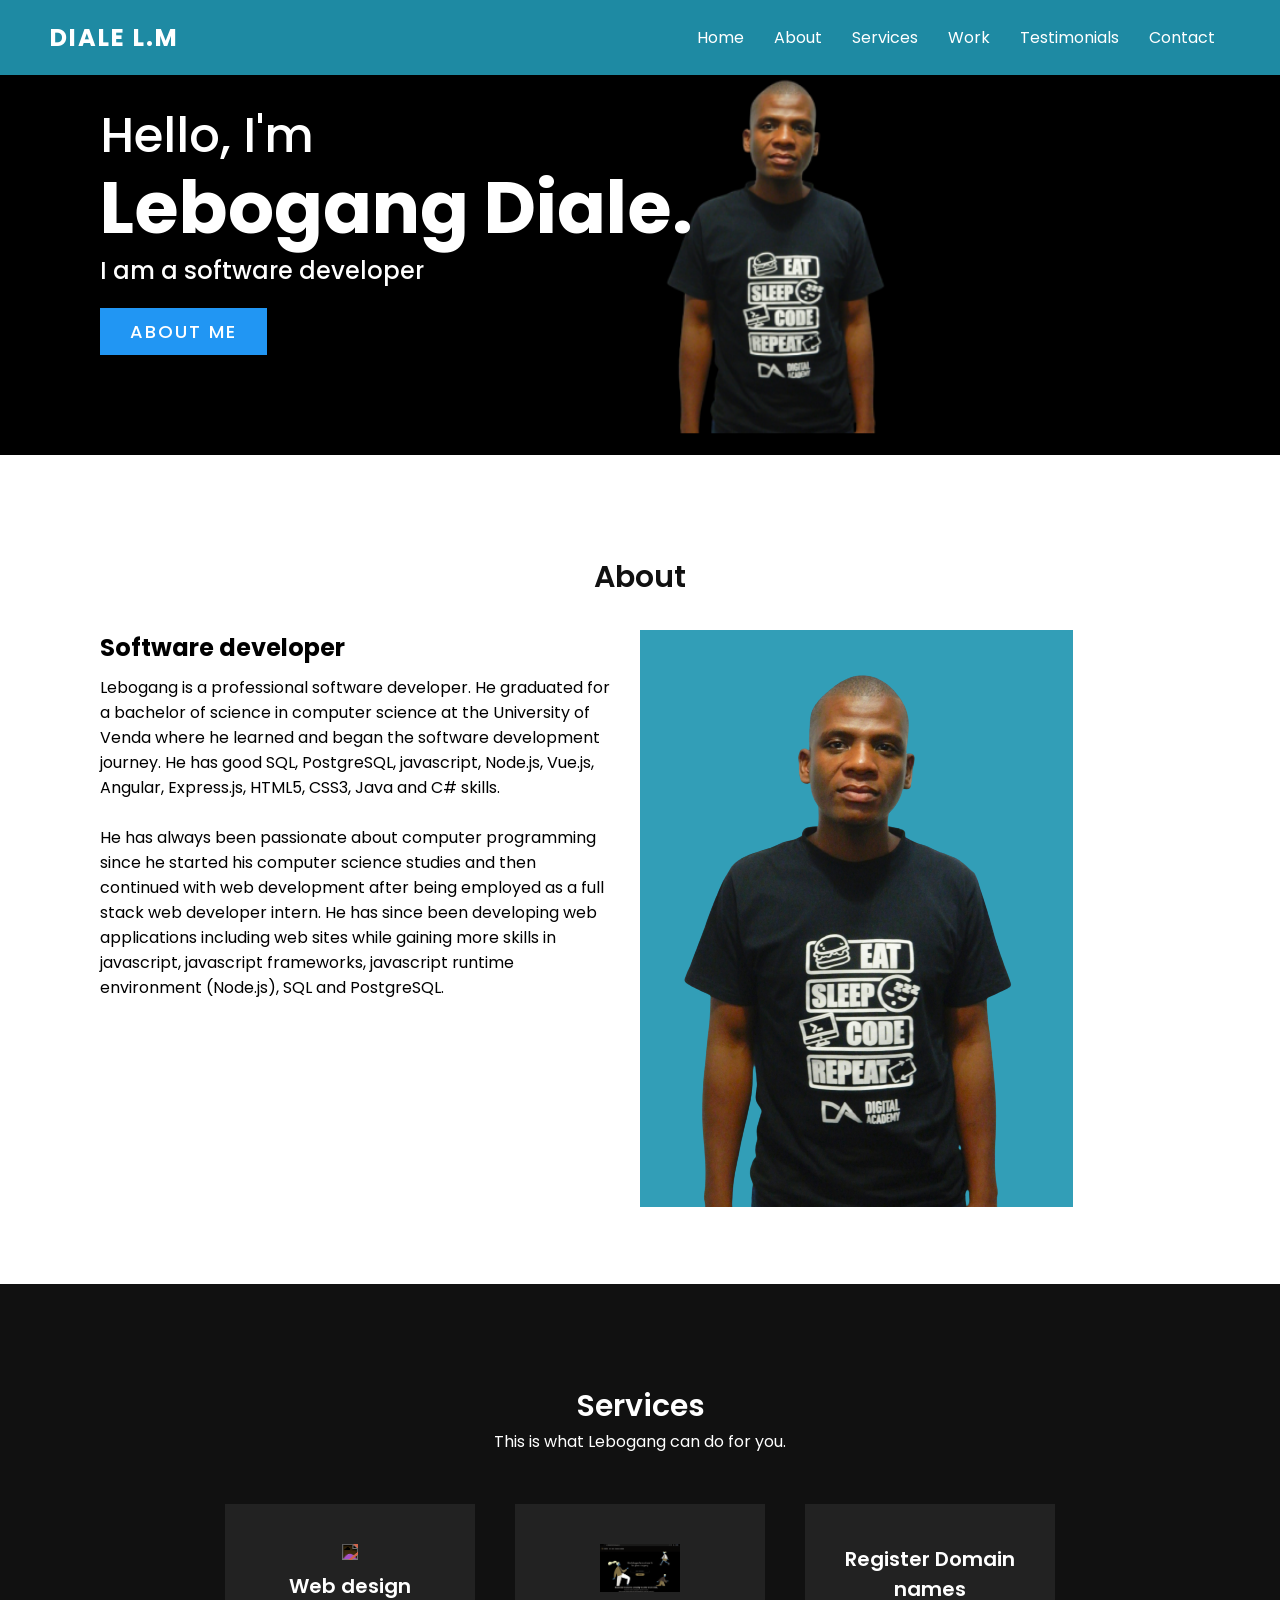
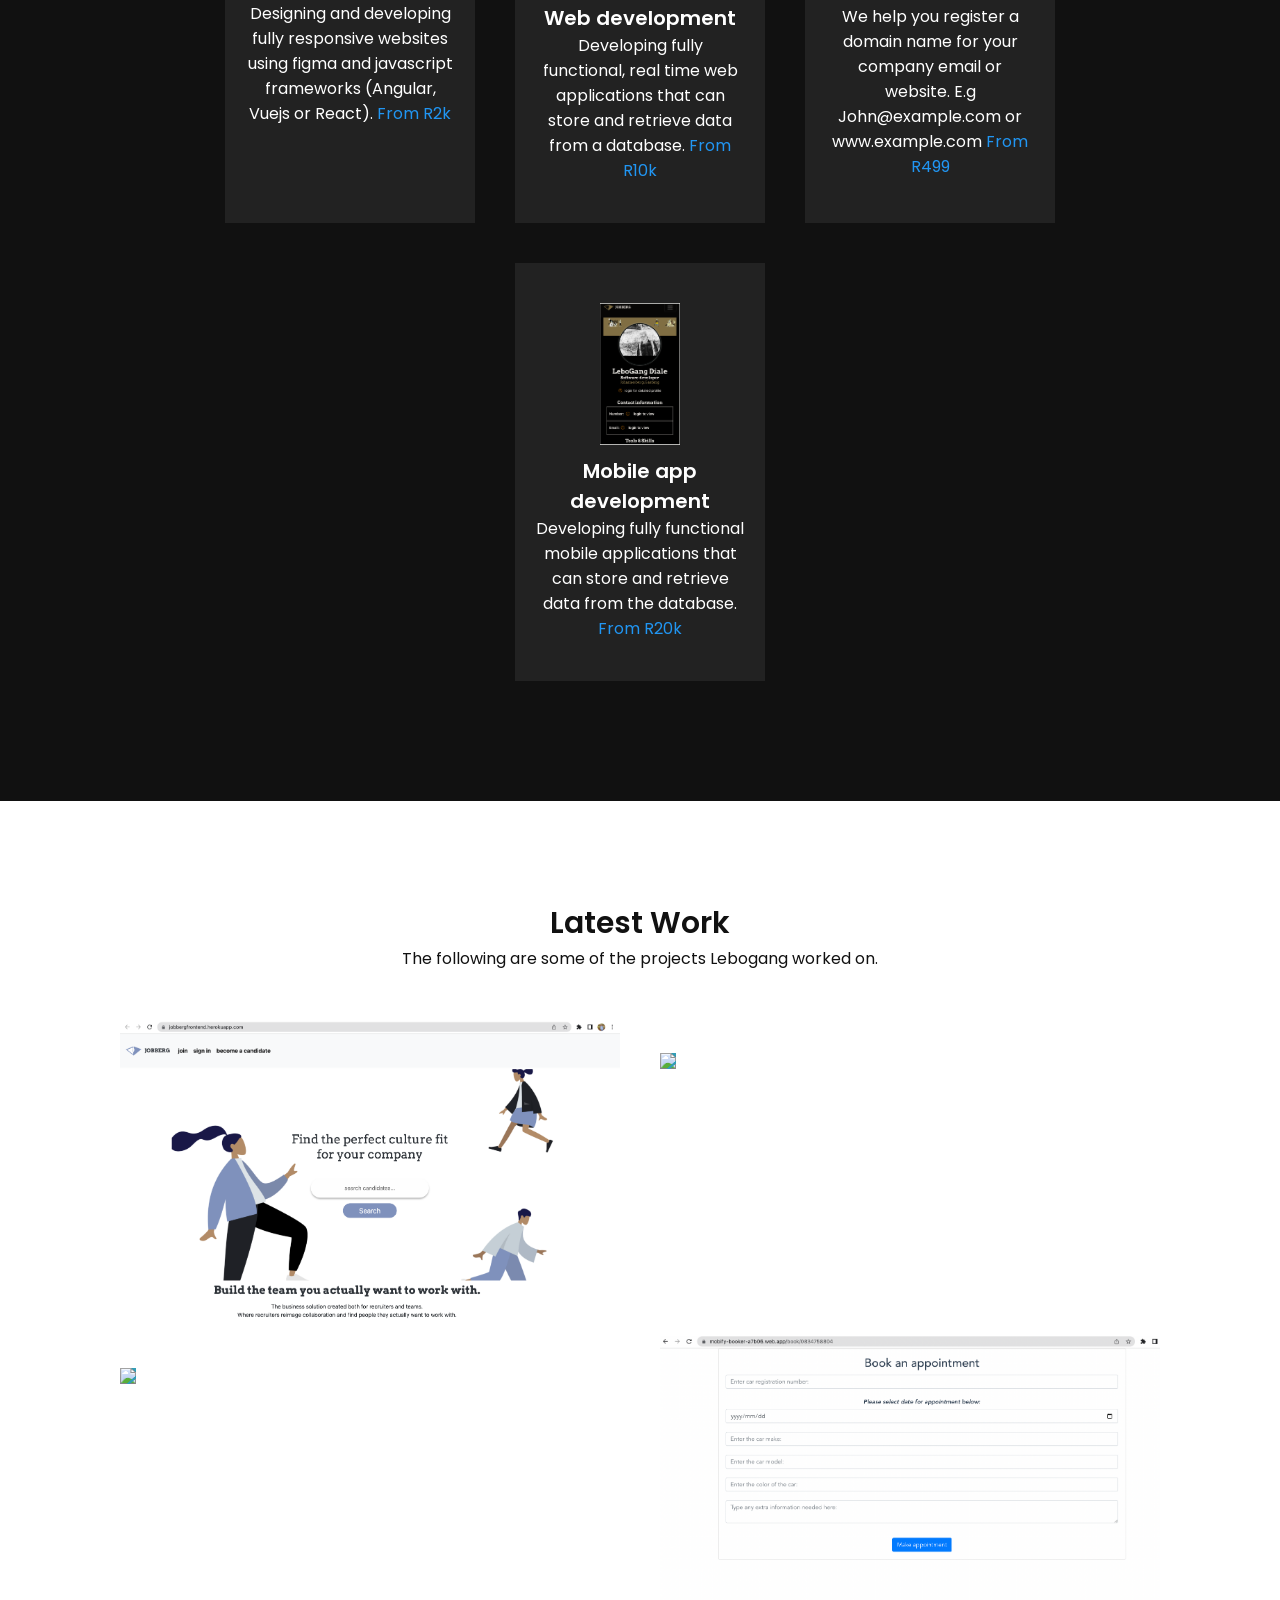
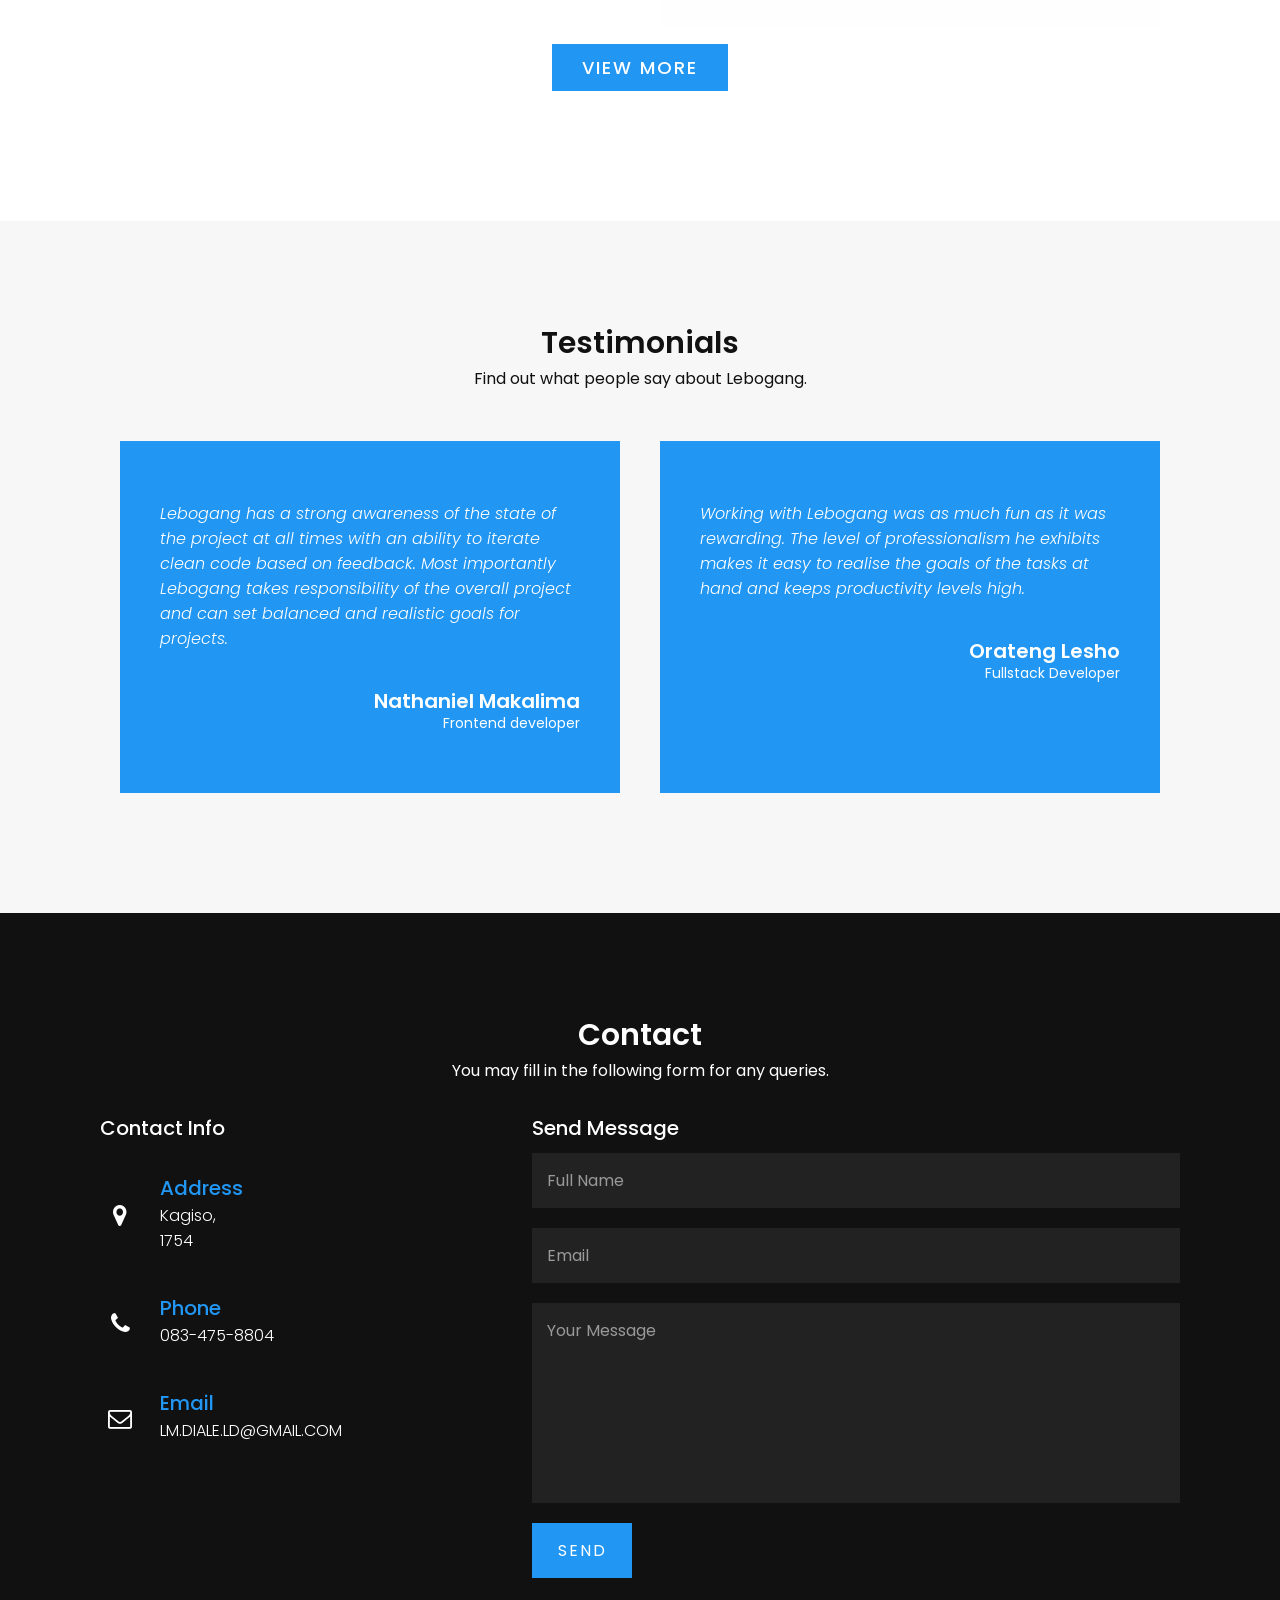
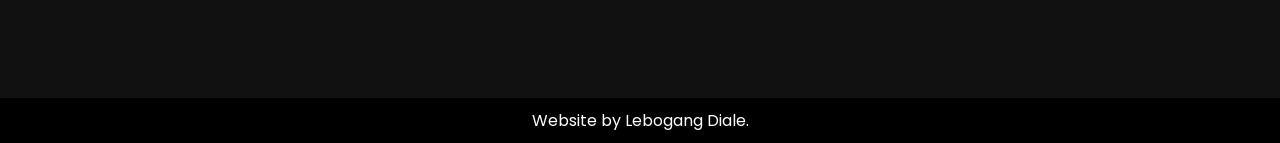
==== index.html @ 9a70f03f "Added services" ====
<!DOCTYPE html>
<html lang="en">

<head>
  <meta name="viewport" content="width=device-width, initial-scale=1.0">
  <meta charset="UTF-8">
  <title>LM Diale</title>
  <link rel = "icon" href = 
        "icon.jpeg" 
        type = "image/x-icon">
  <!--<link rel="stylesheet" href="https://cdn.jsdelivr.net/npm/@fortawesome/fontawesome-free@5.15.3/css/fontawesome.min.css" integrity="sha384-wESLQ85D6gbsF459vf1CiZ2+rr+CsxRY0RpiF1tLlQpDnAgg6rwdsUF1+Ics2bni" crossorigin="anonymous">-->
  <link href="https://maxcdn.bootstrapcdn.com/font-awesome/4.2.0/css/font-awesome.min.css" rel="stylesheet">
  <link rel="stylesheet" href="style.css">
</head>

<body>

  <header>
    <a href="#" class="logo">Diale L.M</a>
	<div class="toggle" onclick="toggleMenu();"></div>
	<ul class="menu">
	  <li><a href="#home"  onclick="toggleMenu();">Home</a></li>
	  <li><a href="#about"  onclick="toggleMenu();">About</a></li>
	  <li><a href="#services"  onclick="toggleMenu();">Services</a></li>
	  <li><a href="#work"  onclick="toggleMenu();">Work</a></li>
	  <li><a href="#testimonial"  onclick="toggleMenu();">Testimonials</a></li>
	  <li><a href="#contact"  onclick="toggleMenu();">Contact</a></li>
	</ul>
  </header> 
  
  <section class="banner" id="home">
    <div class="textBx">
	  <h2>Hello, I'm<br><span>Lebogang Diale.</span></h2>
	  <h3>I am a software developer</h3>
	  <a href="#about" class="btn">About Me</a>
	</div>
  </section>
  
  <section class="about" id="about">
    <div class="heading">
	  <h2>About</h2>
	</div>
	<div class="content">
	  <div class="contentBx w50">
	    <h3>Software developer</h3>
		<p>Lebogang is a professional software developer. He graduated for a bachelor of science in computer science at the University of Venda where he learned and began the software development journey.
    	           He has good SQL, PostgreSQL, javascript, Node.js, Vue.js, Angular, Express.js, HTML5, CSS3, Java and C# skills.<br><br>
		   He has always been passionate about computer programming since he started his computer science studies and then continued with web development
		   after being employed as a full stack web developer intern.
		   He has since been developing web applications including web sites while gaining more skills in javascript, javascript frameworks, javascript runtime environment (Node.js), SQL and PostgreSQL.
           </p>
	  </div>
	  <div class="w50">
	    <img src="Lebogang.png" class="img">
	  </div>
	</div>
  </section>
  
  <section class="services" id="services">
    <div class="heading white">
	  <h2>Services</h2>
	  <p>This is what Lebogang can do for you.</p>
	</div>
    <div class="content">
	  <div class="servicesBx">
	    <img src="movie.png" style="margin-bottom: 4px">
		<h2>Web design</h2>
		<p>Designing and developing fully responsive websites using figma and javascript frameworks (Angular, Vuejs or React).<span class="price"> From R2k</span></p>
	  </div>
	  <div class="servicesBx">
	    <img src="jobberg.png" style="margin-bottom: 4px">
		<h2>Web development</h2>
		<p>Developing fully functional, real time web applications that can store and retrieve data from a database.<span class="price"> From R10k</span></p>
	  </div>
	  <div class="servicesBx">
		<h2>Register Domain names</h2>
		<p>We help you register a domain name for your company email or website. E.g John@example.com or www.example.com<span class="price"> From R499</span></p>
	  </div>
	  <div class="servicesBx">
	    <img src="project.png" style="margin-bottom: 4px">
		<h2>Mobile app development</h2>
		<p>Developing fully functional mobile applications that can store and retrieve data from the database.<span class="price"> From R20k</span></p>
	  </div>
	</div>
  </section>
  
  <section class="work" id="work">
    <div class="heading">
	  <h2>Latest Work</h2>
	  <p>The following are some of the projects Lebogang worked on.</p>
	</div>
	<div class="content">
	  <div class="workBx">
	    <a href="https://jobbergfrontend.herokuapp.com/"><img src="jobberg.png"></a>
	  </div>
	  <div class="workBx">
	    <a href="https://movie-spot-8dd67.web.app/"><img src="movie.png"></a>
	  </div>
	  <div class="workBx">
	    <a href="http://simple-store-back-end.herokuapp.com/home"><img src="ecommerce.png"></a>
	  </div>
	  <div class="workBx">
	    <a href="https://movie-spot-8dd67.web.app/"><img src="mobify.png"></a>
	  </div>
	</div>
	<div class="heading">
	 <a href="#" class="btn">View More</a>
	</div>
  </section>
  
  <section class="testimonial" id="testimonial">
    <div class="heading">
	  <h2>Testimonials</h2>
	  <p>Find out what people say about Lebogang.</p>
	</div>
	<div class="content">
	  <div class="testimonialBx">
	    <p>Lebogang has a strong awareness of the state of the project at all times with an ability to iterate clean code based on feedback. Most importantly Lebogang takes responsibility of the overall project and can set balanced and realistic goals for projects.</p>
		<h3>Nathaniel Makalima<br><span>Frontend developer</span></h3>
	  </div>
	  <div class="testimonialBx">
	    <p>Working with Lebogang was as much fun as it was rewarding. The level of professionalism he exhibits makes it easy to realise the goals of the tasks at hand and keeps productivity levels high.</p>
		<h3>Orateng Lesho<br><span>Fullstack Developer</span></h3>
	  </div>
	</div>
  </section>
  
  <section class="contact" id="contact">
    <div class="heading white">
	  <h2>Contact</h2>
	  <p>You may fill in the following form for any queries.</p>
	</div>
	<div class="content">
	  <div class="contactInfo">
	    <h3>Contact Info</h3>
		<div class="contactInfoBx">
		
		  <div class="box">
		    <div class="icon">
			  <i class="fa fa-map-marker"></i>
			</div>
		    <div class="text">
		      <h3>Address</h3>
			  <p>Kagiso,<br>1754</p>
		    </div>
		  </div>
		  
		  <div class="box">
		    <div class="icon">
			  <i class="fa fa-phone"></i>
			</div>
		    <div class="text">
		      <h3>Phone</h3>
			  <p>083-475-8804</p>
		    </div>
		  </div>
		  
		  <div class="box">
		    <div class="icon">
			  <i class="fa fa-envelope-o"></i>
			</div>
		    <div class="text">
		      <h3>Email</h3>
			  <p>LM.DIALE.LD@GMAIL.COM</p>
		    </div>
		  </div>
		  
		</div>
	  </div>
	  <div class="formBx">
	    <form action="https://formsubmit.co/lm.diale.ld@gmail.com" method="POST">
		  <h3>Send Message</h3>
		  <input type="text" name="name" placeholder="Full Name" required>
		  <input type="email" name="email" placeholder="Email" required>
		  <textarea placeholder="Your Message" name="message" required></textarea>
		  <button type="submit">Send</button>
		</form>
	  </div>
	</div>
  </section>
  
  <div class="copyright">
    <p>Website by Lebogang Diale.</p>
  </div>
  
  <script type="text/javascript">
    window.addEventListener('scroll', function(){
	  var header = document.querySelector('header');
	  header.classList.toggle('sticky', window.scrollY > 0);
	  });
	  
	function toggleMenu(){
	  var menuToggle = document.querySelector('.toggle');
	  var menu = document.querySelector('.menu');
	  menuToggle.classList.toggle('active');
	  menu.classList.toggle('active');
	}
  </script>
</body>
</html>
---- style.css ----
@import url('https://fonts.googleapis.com/css?family=Poppins:200,300,400,500,600,700,800,900&display=swap');
*
{
  margin: 0;
  padding: 0;
  box-sizing: border-box;
  font-family: 'Poppins', sans-serif;
  scroll-behavior: smooth;
}

section
{
  padding:100px;
}
.price
{
  color: #2196f3;
}
.banner
{
  background: url(Lebza.png);
  background-color: black;
  background-repeat: no-repeat;
  background-size: cover;  
}
.banner h2
{
  font-size: 3em;
  color: #fff; 
  font-weight: 500;
  line-height: 1.5em;
}
.banner h2 span
{
  font-size: 1.5em;
  font-weight:700;
}
.banner h3
{
  font-size:1.5em;
  color: #fff;
  font-weight: 500;
}
.btn
{
  position: relative;
  background: #2196f3;
  display: inline-block;
  color: #fff;
  margin-top: 20px;
  padding: 10px 30px;
  font-size: 18px;
  text-transform: uppercase;
  text-decoration: none;
  letter-spacing: 2px;
  font-weight: 500;
}
header
{
  position: fixed;
  top: 0;
  left: 0;
  width: 100%;
  padding: 20px 50px;
  z-index: 1000;
  display: flex;
  justify-content: space-between;
  align-items: center;
  transition: 1.5s;
  background: #2196b1eb;
}
header.sticky
{
  background: #fff;
  padding: 20px 100px;
  box-shadow: 0 5px 20px rgba(0,0,0,0.1);
}
header .logo
{
  color: #fff;
  font-size: 24px;
  text-transform: uppercase;
  text-decoration: none;
  font-weight: 700;
  letter-spacing: 2px;
}
header.sticky .logo
{
  color: #111;
}
header ul
{
  position: relative;
  display: flex;
}
header ul li
{
  position: relative;
  list-style: none;
}
header ul li a
{
  position: relative; 
  display: inline-block;
  margin: 0 15px;
  color: #fff;
  text-decoration: none;
}
header.sticky ul li a
{
  color: #111;
}
.heading
{
  width: 100%;
  text-align: center;
  margin-bottom: 30px;
  color: #111;
}
.heading h2
{
  font-weight: 600;
  font-size: 30px;
}
.content
{
  display: flex;
  justify-content: space-between;
}
.contentBx
{
  padding-right: 30px;
}
.contentBx h3
{
  font-size: 24px;
  margin-bottom: 10px;
}
.w50
{
  min-width: 50%;
}
img
{
  background: #2196b1eb;
  max-width: 100%;
  margin-bottom: -30px;
}
.services
{
  background: #111;
}
.heading.white
{
  color: #fff;
}
.services .content
{
  display: flex;
  justify-content: center;
  flex-wrap: wrap;
  flex-direction: row;
}
.services .content .servicesBx
{
  padding: 40px 20px;
  background: #222;
  color: #fff;
  max-width: 250px;
  margin: 20px;
  text-align: center;
  transition: 0.5s;
}
.services .content .servicesBx:hover
{
  background: #2196f3;
}
.services .content .servicesBx:hover span
{
  color: black;
}
.services .content .servicesBx img
{
  max-width: 80px;
  filter: invert(1);
}
.services .content .servicesBx h2
{
  font-size: 20px;
  font-weight: 600;
}
.work .content
{
  display: flex;
  justify-content: space-between;
  flex-wrap: wrap;
}
.work .content .workBx
{
  width: 50%;
  padding: 20px;
}
.work .content .workBx img
{
  max-width: 100%;
}
.testimonial
{
  background: #f7f7f7;
}
.testimonial .content
{
  display: flex;
  justify-content: space-between;
  flex-wrap: wrap; 
}
.testimonial .content .testimonialBx
{
  max-width: calc(50% - 40px);
  padding: 60px 40px;
  margin: 20px;
  background: #2196f3;
}
.testimonial .content .testimonialBx p
{
  color: #fff;
  font-style: italic;
  font-size: 16px;
  font-weight: 300;
}
.testimonial .content .testimonialBx h3
{
  margin-top: 40px;
  text-align: end;
  color: #fff;
  font-weight: 600;
  font-size: 20px;
  line-height: 1em;
}
.testimonial .content .testimonialBx h3 span
{
  font-size: 14px;
  font-weight: 400;
}
.contact
{
  background: #111;
}
.formBx
{
  min-width: 60%;
}
.formBx form
{
  display: flex;
  flex-direction: column;
}
.formBx form h3,
.contactInfo h3
{
  color: #fff;
  font-size: 20px;
  font-weight: 500;
  margin-bottom: 10px;
}
.formBx form input,
.formBx form textarea,
.formBx form button
{
  margin-bottom: 20px;
  padding: 15px;
  font-size: 16px;
  border: none;
  outline: none;
  background: #222;
  color: #fff;
  resize: none;
}
.formBx form textarea
{
  min-height: 200px;
}
.formBx form input::placeholder,
.formBx form textarea::placeholder
{
  color: #999;
}
.formBx form button
{
  max-width: 100px;
  background: #2196f3;
  cursor: pointer;
  text-transform: uppercase;
  letter-spacing: 2px;
}
.contactInfo
{
  min-width: 40%;
}
.contactInfoBx
{
  position: relative;
}
.contactInfoBx .box
{
  position: relative;
  padding: 20px 0;
  display: flex;
}
.contactInfoBx .box .icon
{
  min-width: 40px;
  padding-top: 4px;
  color: #fff;
  display: flex;
  justify-content: center;
  align-items: center;
  font-size: 24px;
}
.contactInfoBx .box .text
{
  display: flex;
  margin-left: 20px;
  font-size: 16px;
  color: #fff;
  flex-direction: column;
  font-weight: 300; 
}
.contactInfoBx .box .text h3
{
  font-weight: 500;
  color: #2196f3;
  margin-bottom: 0;
}
.copyright
{
  background: #000;
  color: #fff;
  text-align: center;
  padding: 10px;
}

/*Responsive*/
@media (max-width: 991px)
{
  header,
  header.sticky
  {
    padding: 20px 50px;
	z-index: 1000;
  }
  .menu
  {
	position: fixed;
	top: 75px;
	left: -100%;
	display: block;
	padding: 100px 50px;
	text-align: center;
	width: 100%;
	height: 100vh;
	background: #fff;
	transition: 0.5s;
	z-index: 999;
	border-top: 1px solid rgba(0,0,0,0.2);
  }
  .menu.active
  {
	left: 0; 
  }
  header ul li a 
  {
	color: #111;
	font-size: 24px;
	margin: 10px;
  }
  .toggle
  {
	width: 30px;
	height: 25px;
	background: url(menu.jpg);
	background-position: center;
	background-repeat: no-repeat;
	background-size: 30px;
	cursor: pointer;
  }
  .toggle.active
  {
	width: 30px;
	height: 20px;
	background: url(close.png);
	background-position: center;
	background-repeat: no-repeat;
	background-size: 25px;
	cursor: pointer;
  }
  header.sticky .toggle
  {
	filter: invert(1);
  }
  section
  {
	padding: 100px 50px;
  }
  .banner
  {
	padding: 150px 50px 100px;
  }
  .banner h2
  {
	font-size: 1.5em;
  }
  .banner h3
  {
	font-size: 1em;
  }
  .btn
  {
	margin-top: 10px;
	padding: 10px 20px;
	font-size: 16px; 
  }
  .heading h2
  {
	font-size: 24px;
  }
  .contentBx h3
  {
	font-size: 20px;
  }
  .content
  {
	flex-direction: column;
  }
  .w50
  {
	margin-bottom: 20px;
  }
  .services .content .servicesBx
  {
	margin: 10px;
  }
  .work .content .workBx
  {
	width: 100%;
	padding: 10px;
  }
  .testimonial .content .testimonialBx
  {
	max-width: calc(100% - 20px);
	padding: 40px 20px;
	margin: 10px;
	background: #2196f3;
  }
  .testimonial .content .testimonialBx h3
  {
	margin-top: 20px;
  }
  .contactInfo
  {
	margin: 20px 0;
  }
}

@media (max-width: 600px)
{
  header,
  header.sticky
  {
	padding: 20px 20px;
  }
  .banner
  {
	padding: 150px 20px 100px;
  }
  section
  {
	padding: 100px 20px;
  }
}
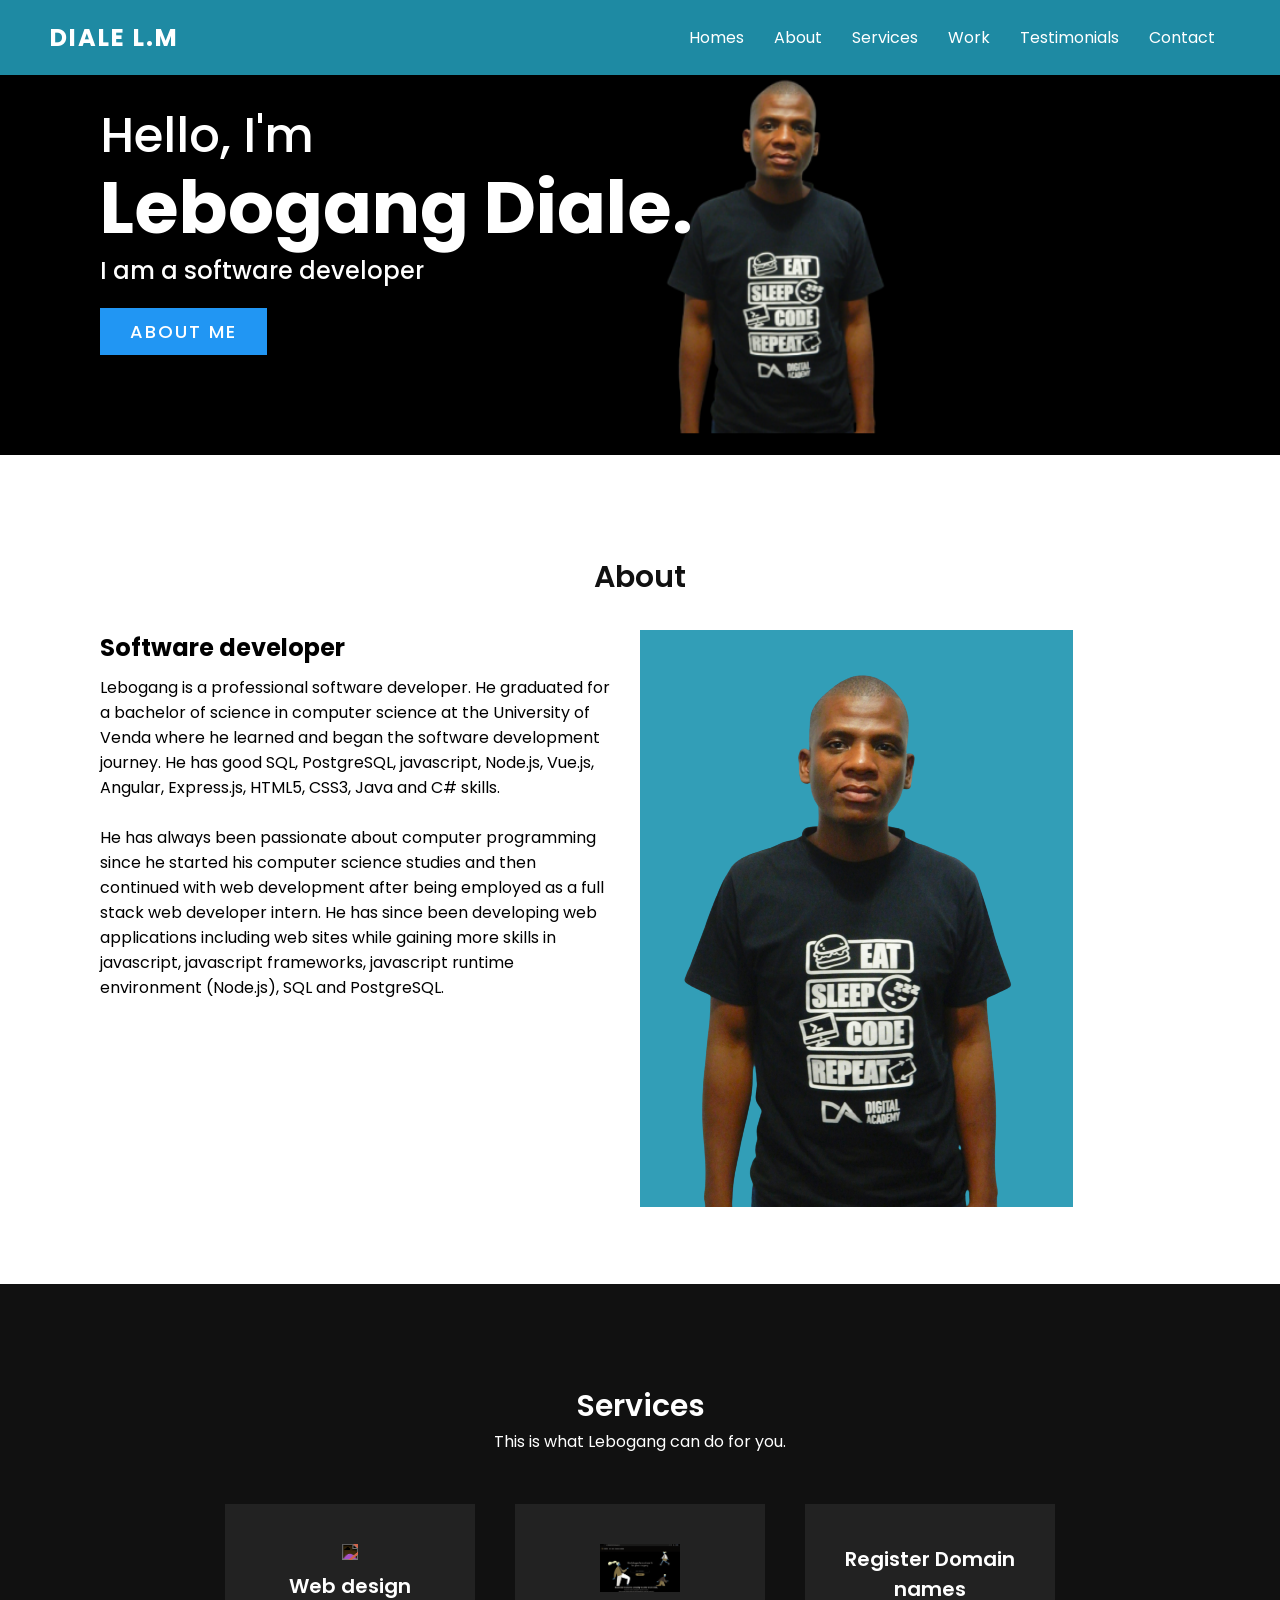
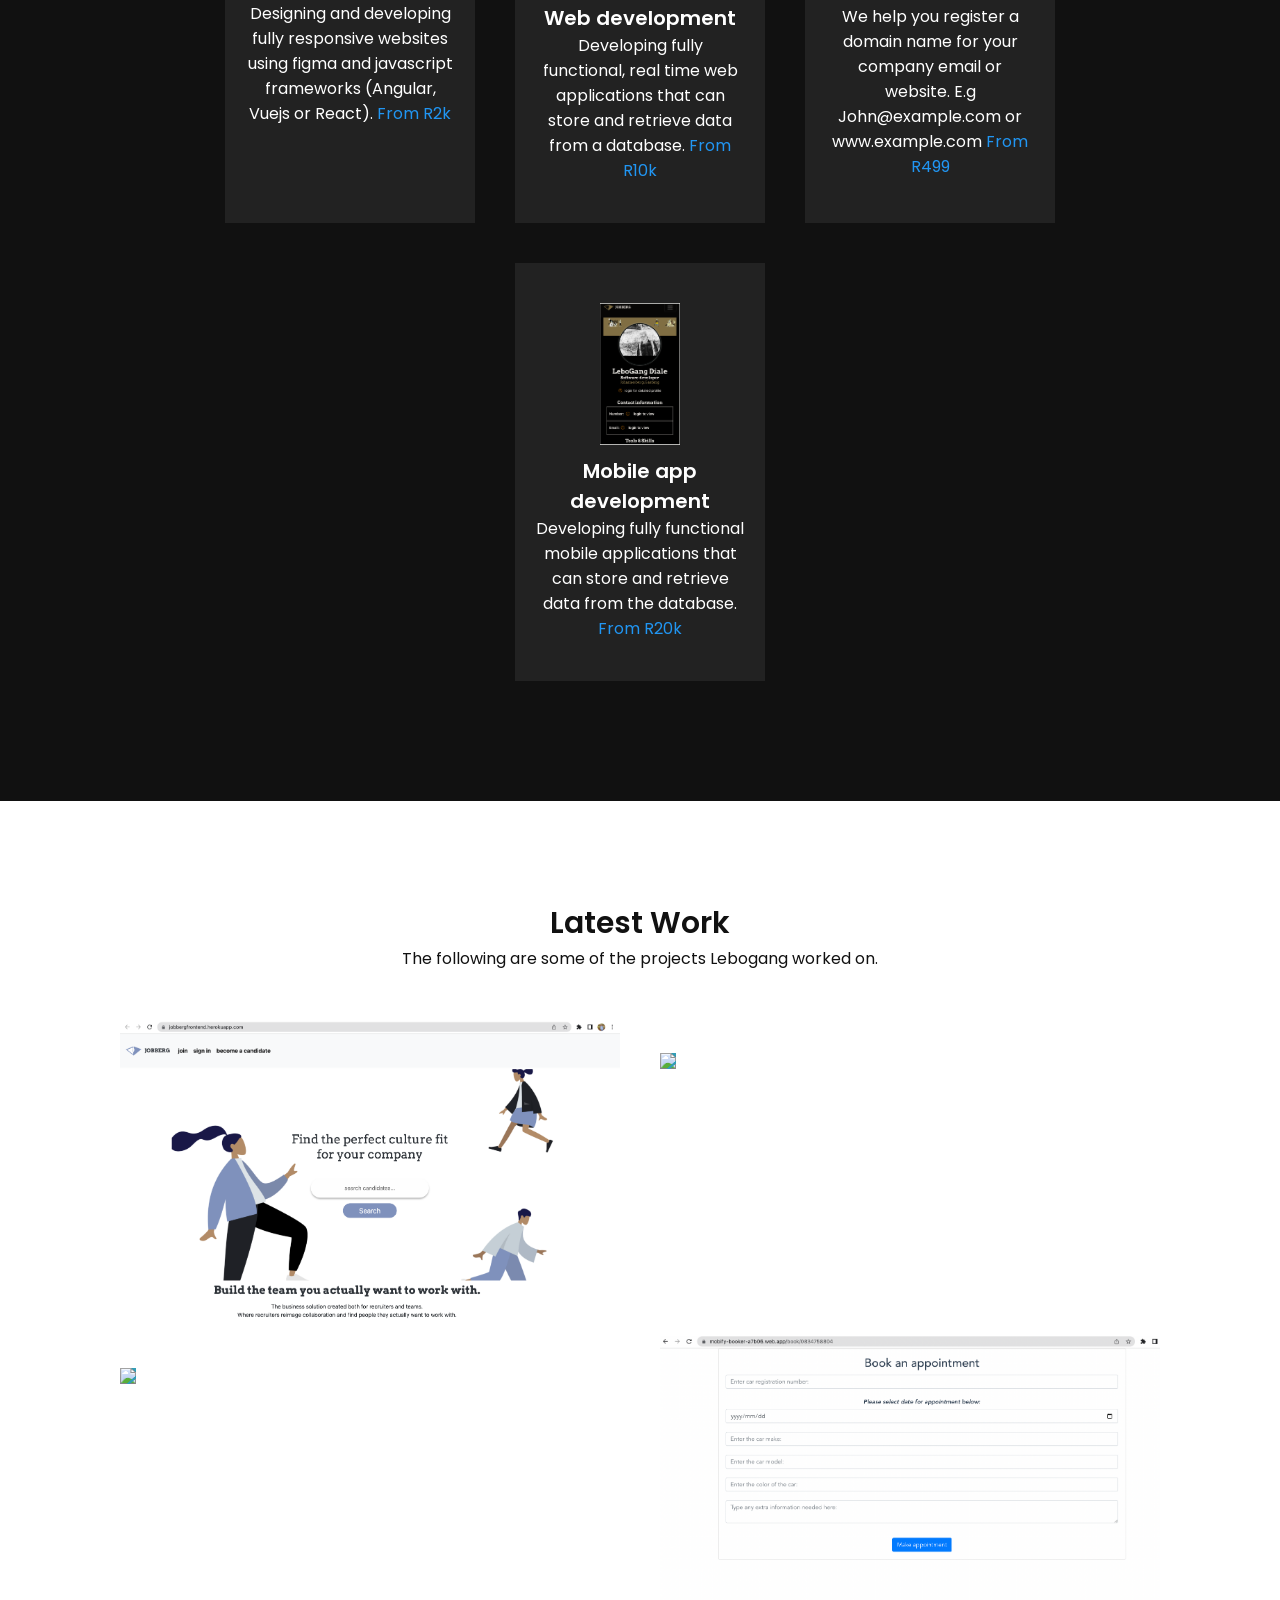
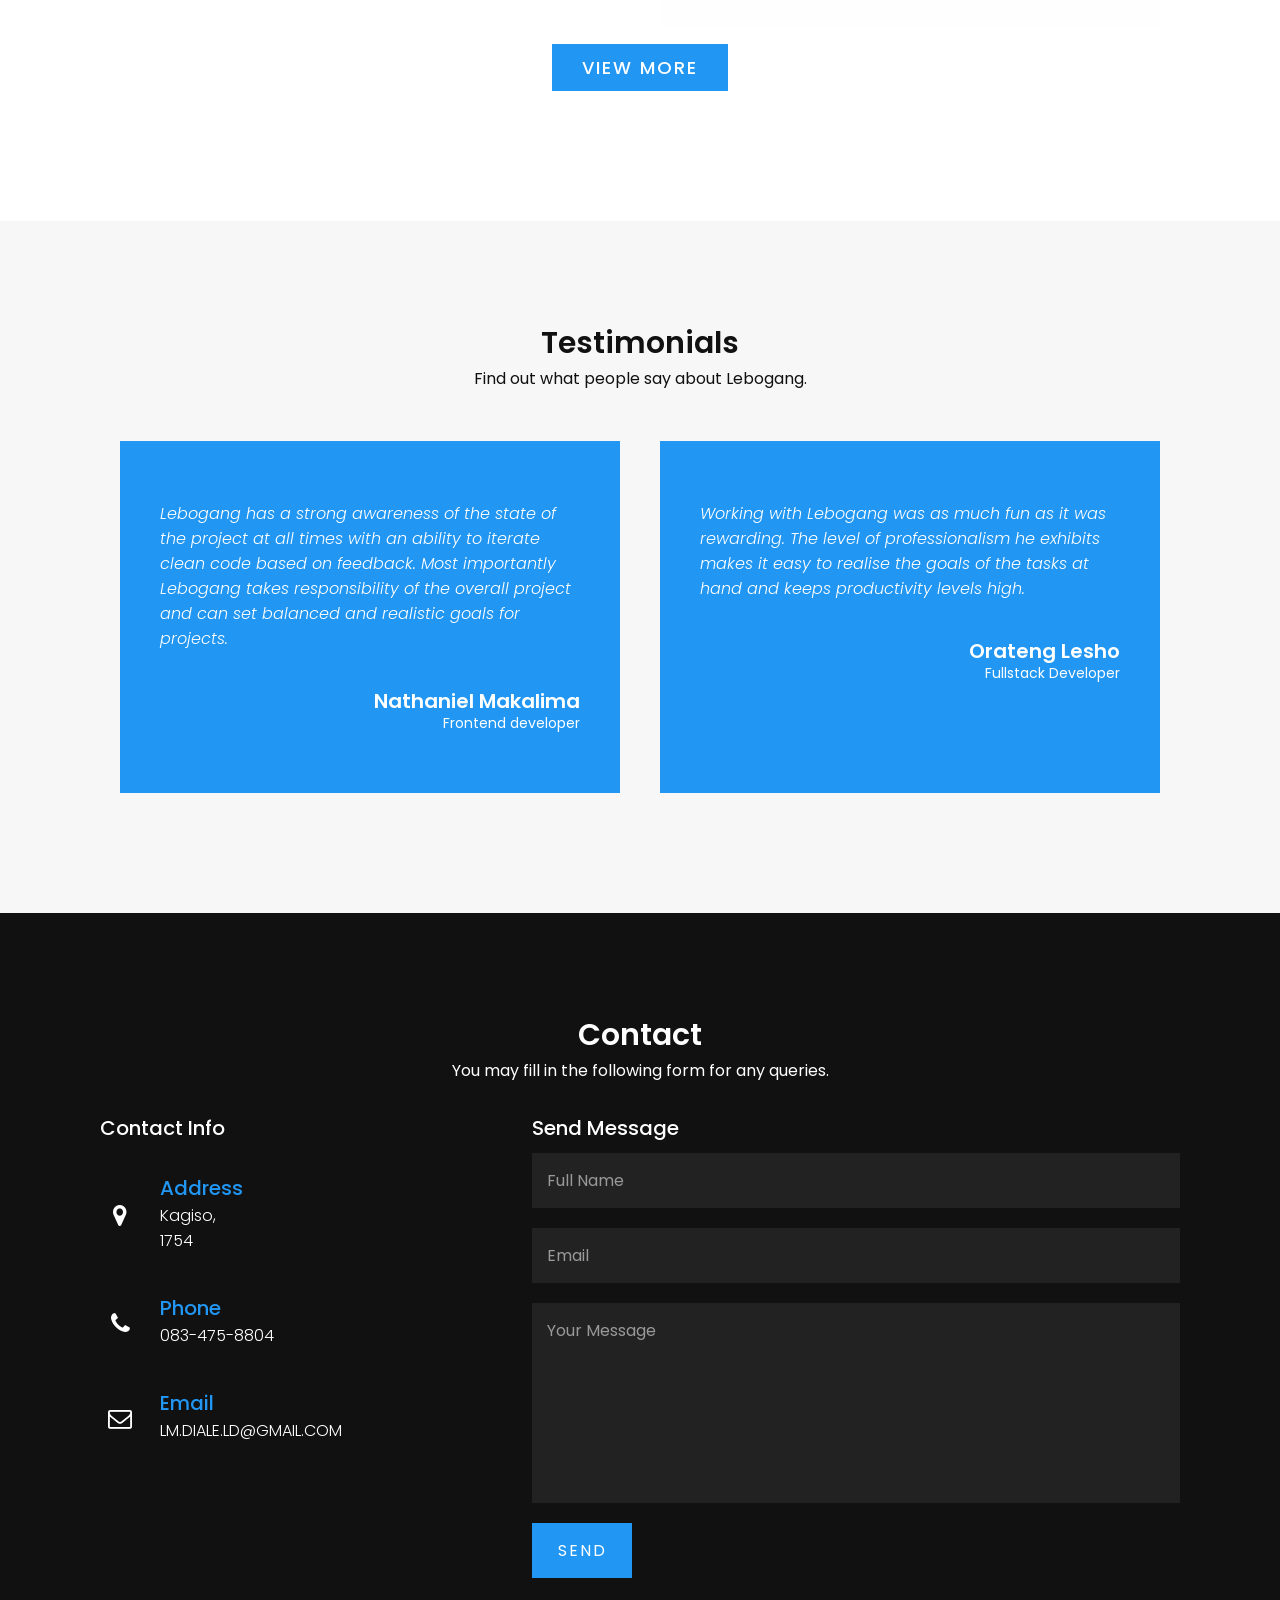
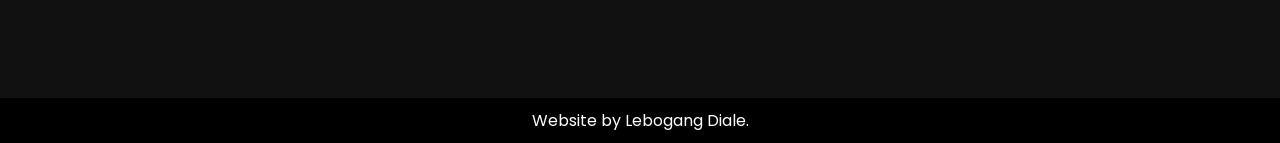
==== commit 6aaf9e5d: "added" ====
--- a/index.html
+++ b/index.html
@@ -19,7 +19,7 @@
     <a href="#" class="logo">Diale L.M</a>
 	<div class="toggle" onclick="toggleMenu();"></div>
 	<ul class="menu">
-	  <li><a href="#home"  onclick="toggleMenu();">Home</a></li>
+	  <li><a href="#home"  onclick="toggleMenu();">Homes</a></li>
 	  <li><a href="#about"  onclick="toggleMenu();">About</a></li>
 	  <li><a href="#services"  onclick="toggleMenu();">Services</a></li>
 	  <li><a href="#work"  onclick="toggleMenu();">Work</a></li>
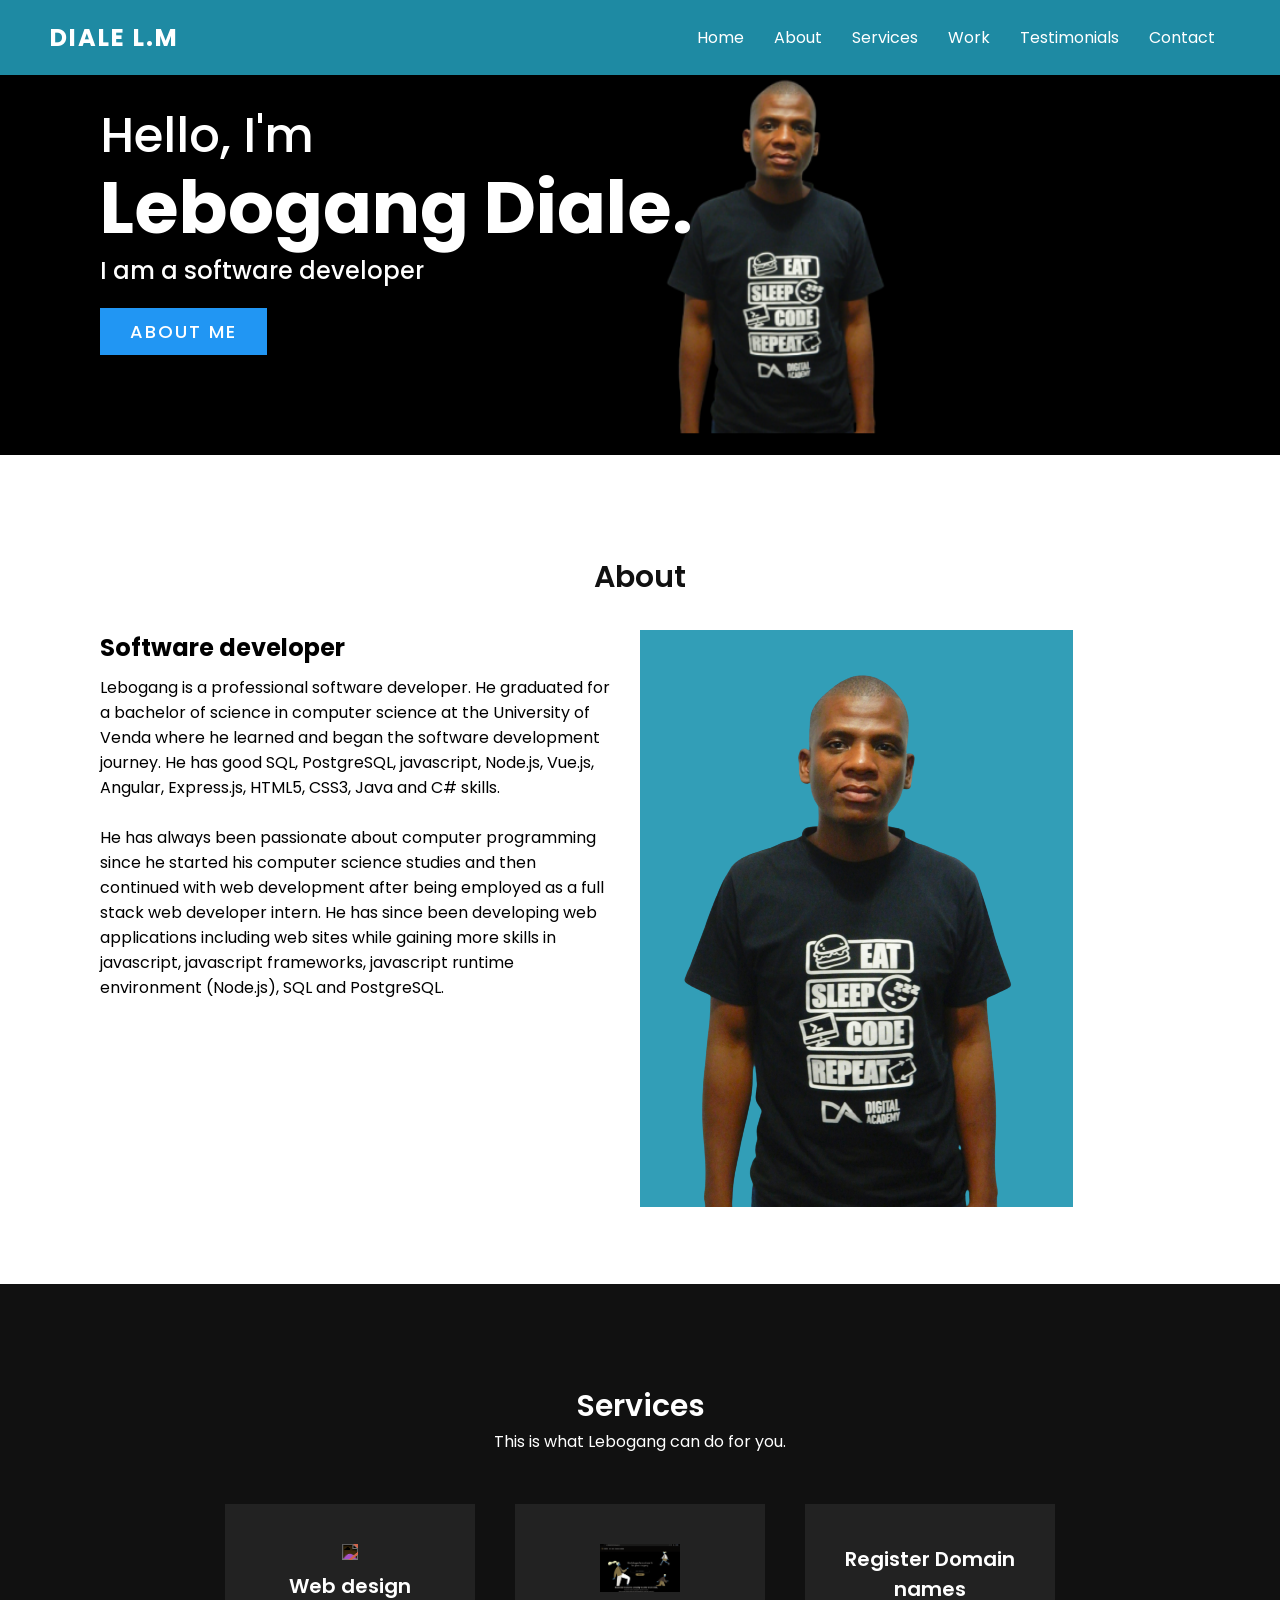
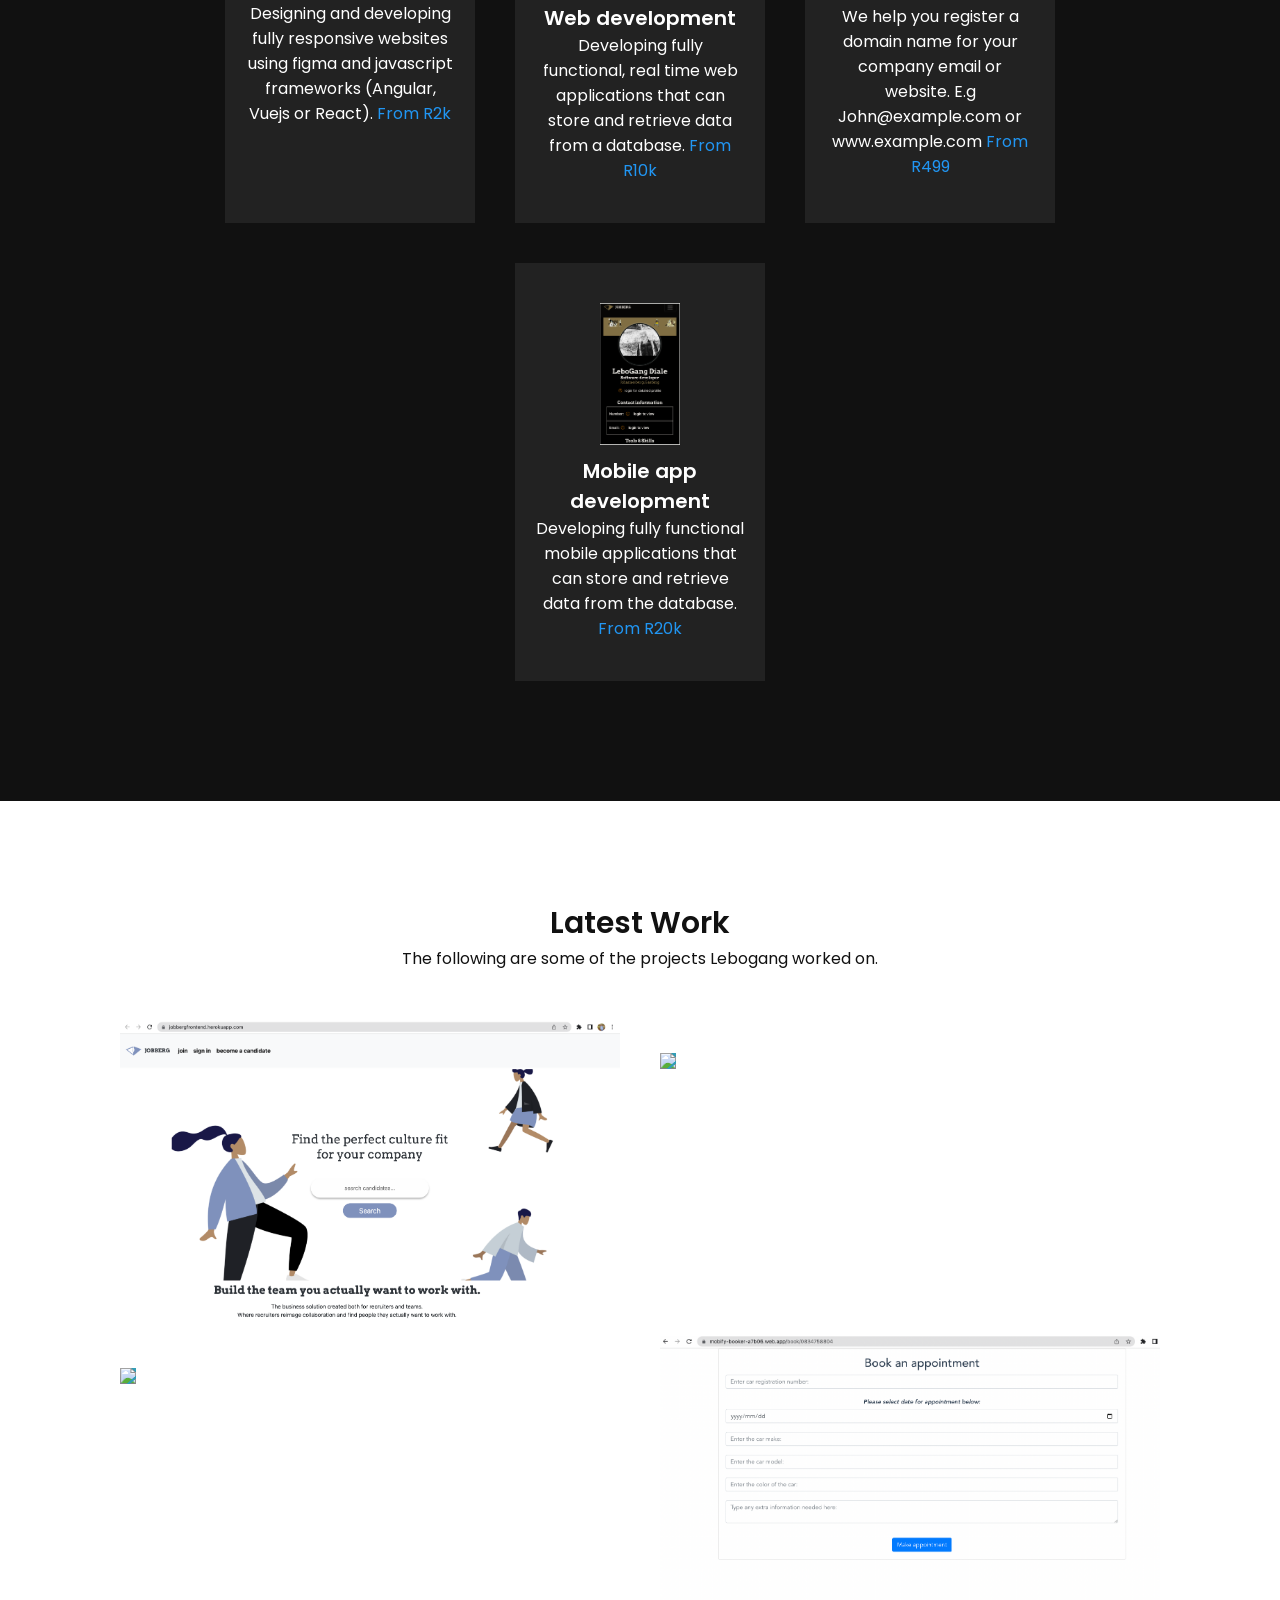
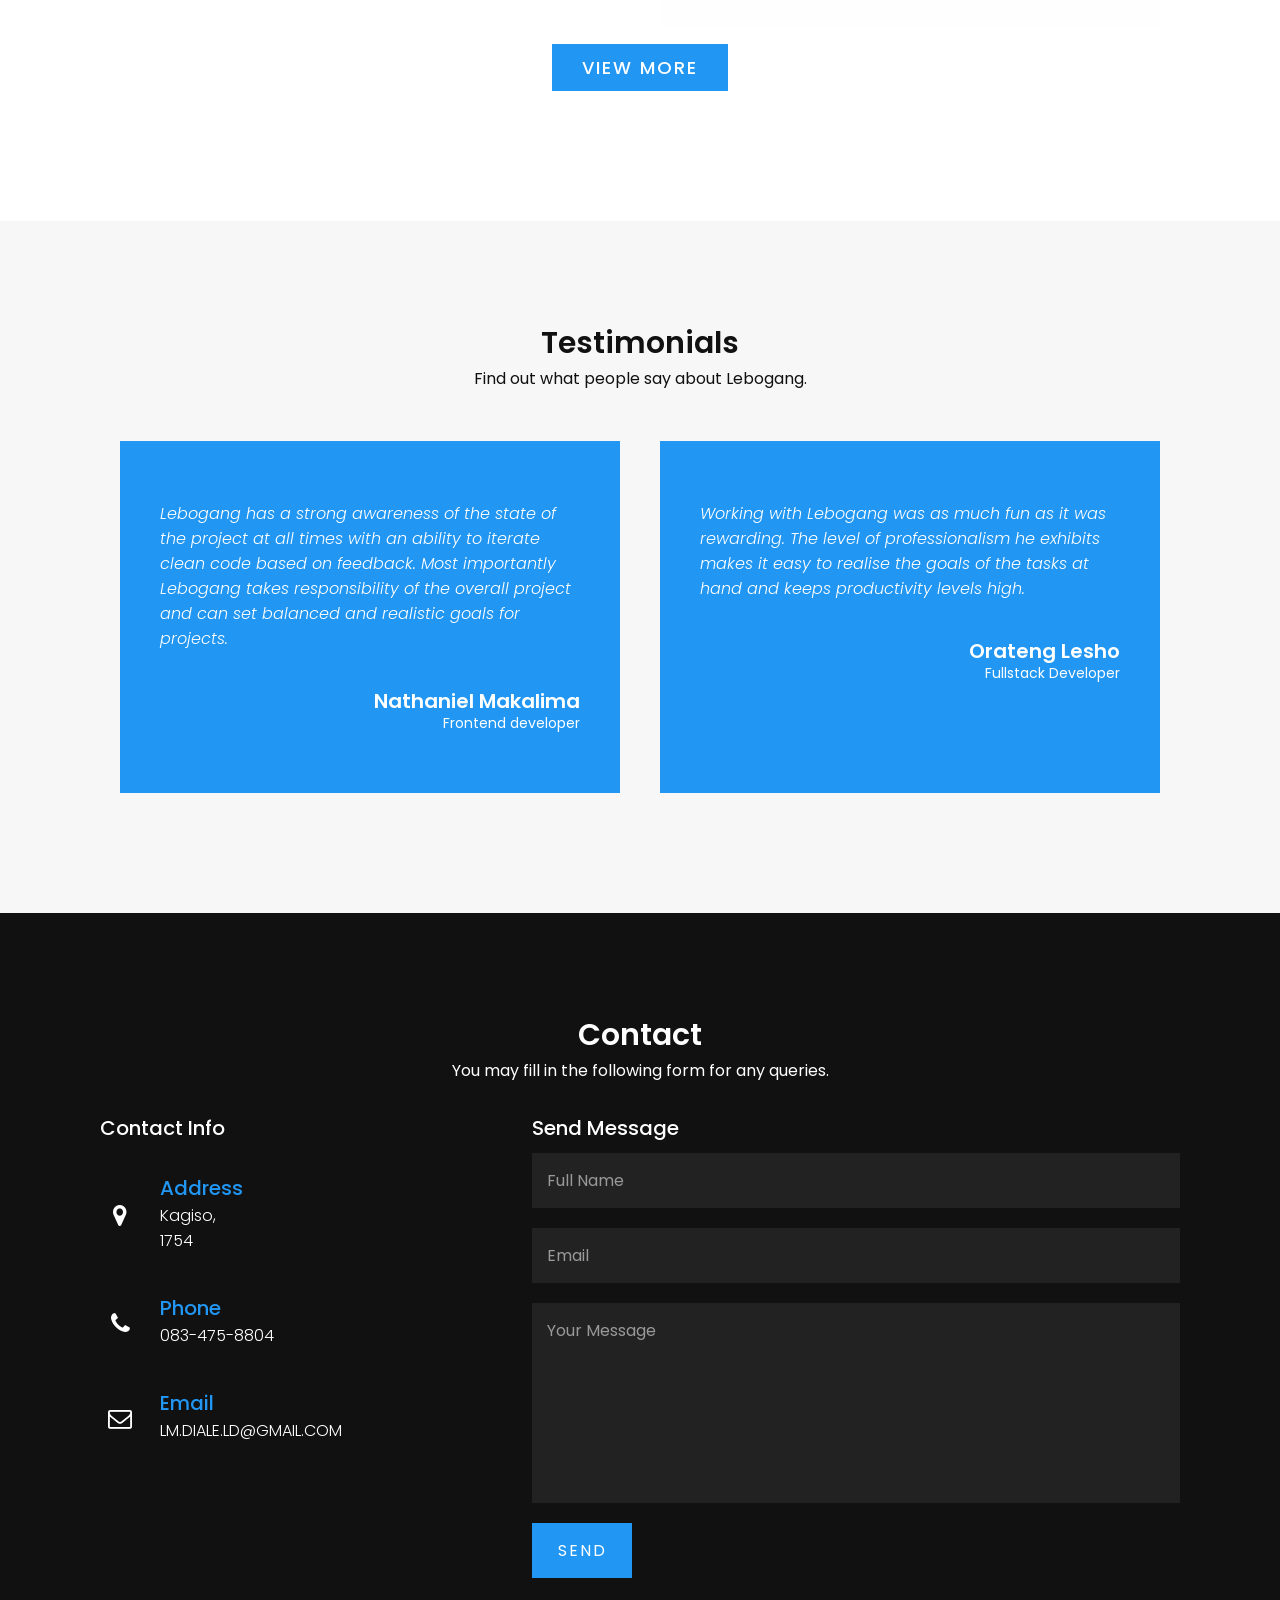
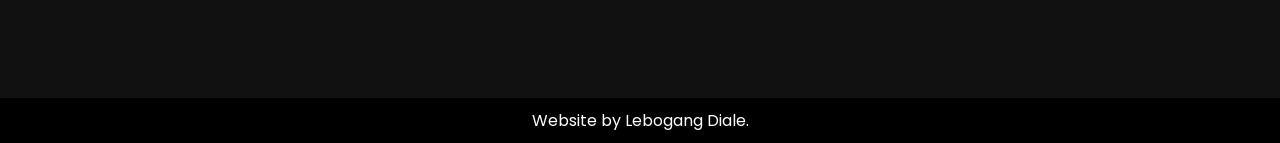
==== commit e01df70d: "added" ====
--- a/index.html
+++ b/index.html
@@ -19,7 +19,7 @@
     <a href="#" class="logo">Diale L.M</a>
 	<div class="toggle" onclick="toggleMenu();"></div>
 	<ul class="menu">
-	  <li><a href="#home"  onclick="toggleMenu();">Homes</a></li>
+	  <li><a href="#home"  onclick="toggleMenu();">Home</a></li>
 	  <li><a href="#about"  onclick="toggleMenu();">About</a></li>
 	  <li><a href="#services"  onclick="toggleMenu();">Services</a></li>
 	  <li><a href="#work"  onclick="toggleMenu();">Work</a></li>
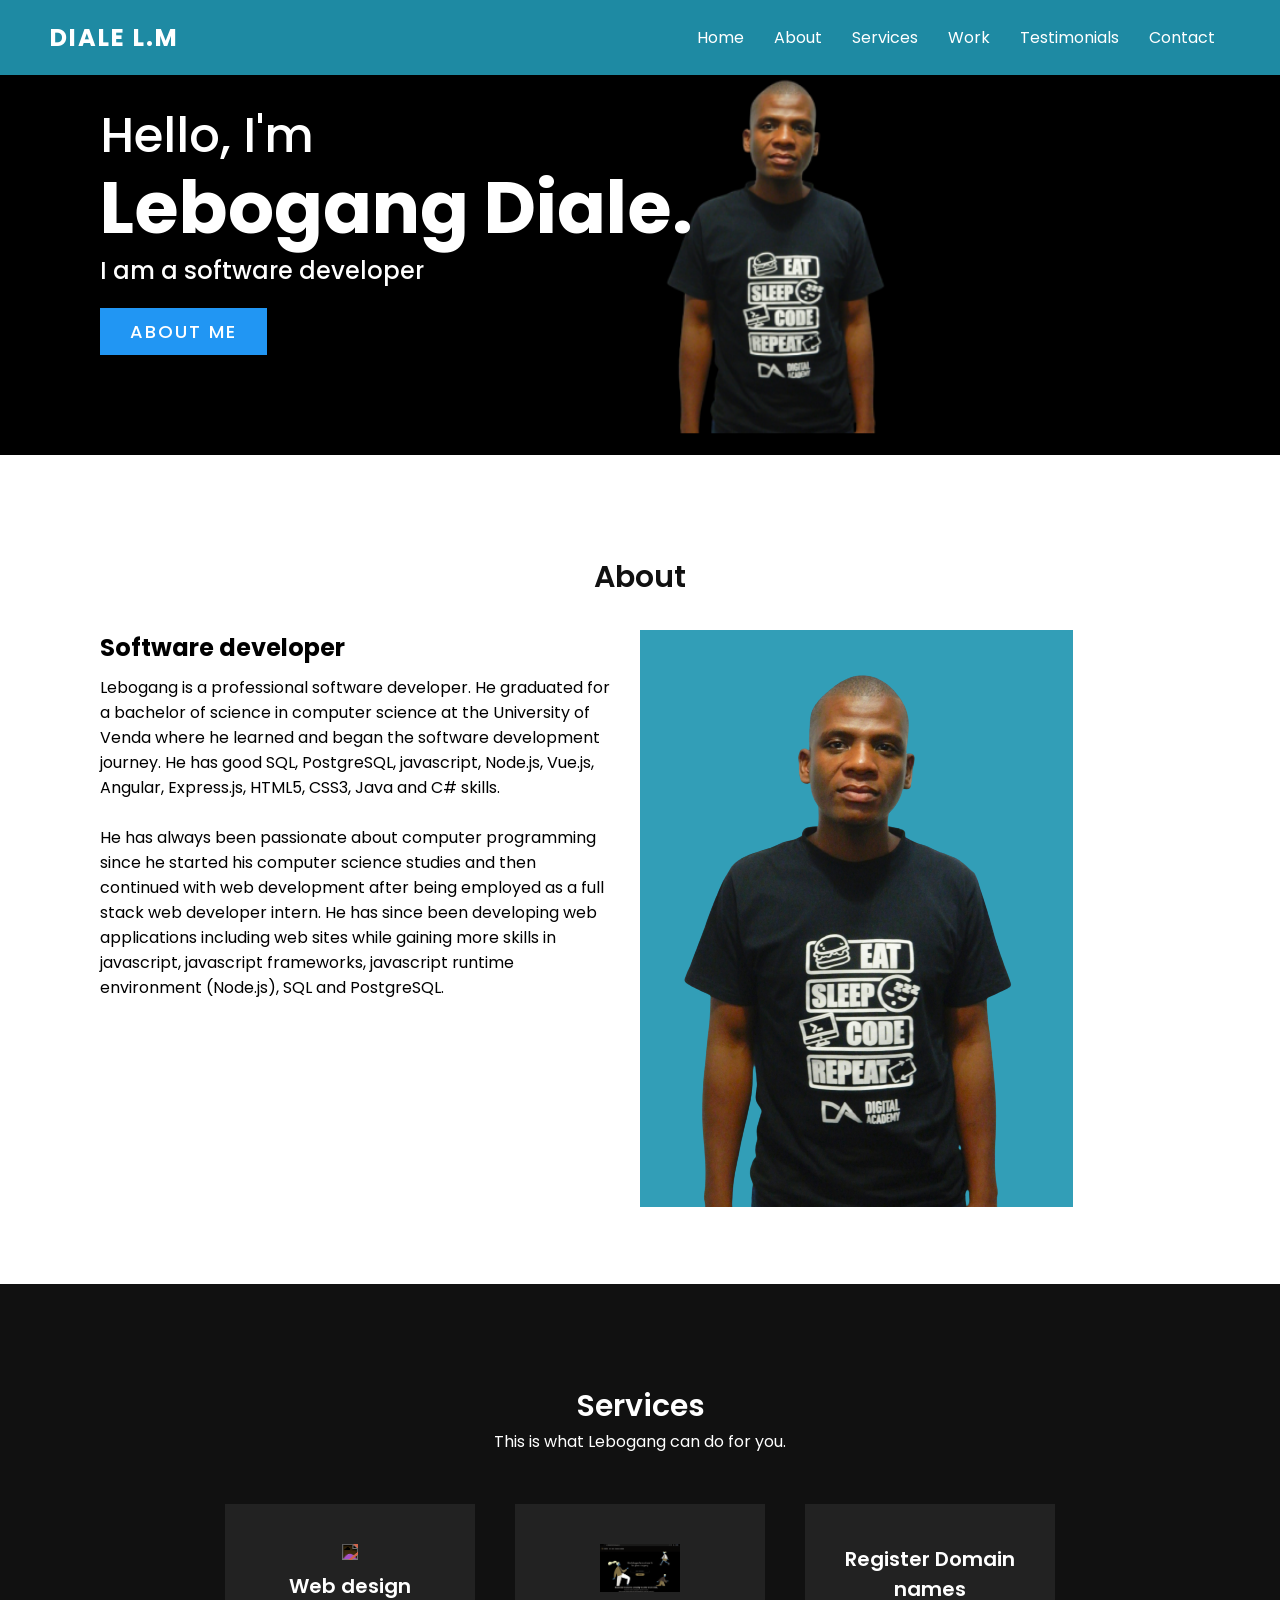
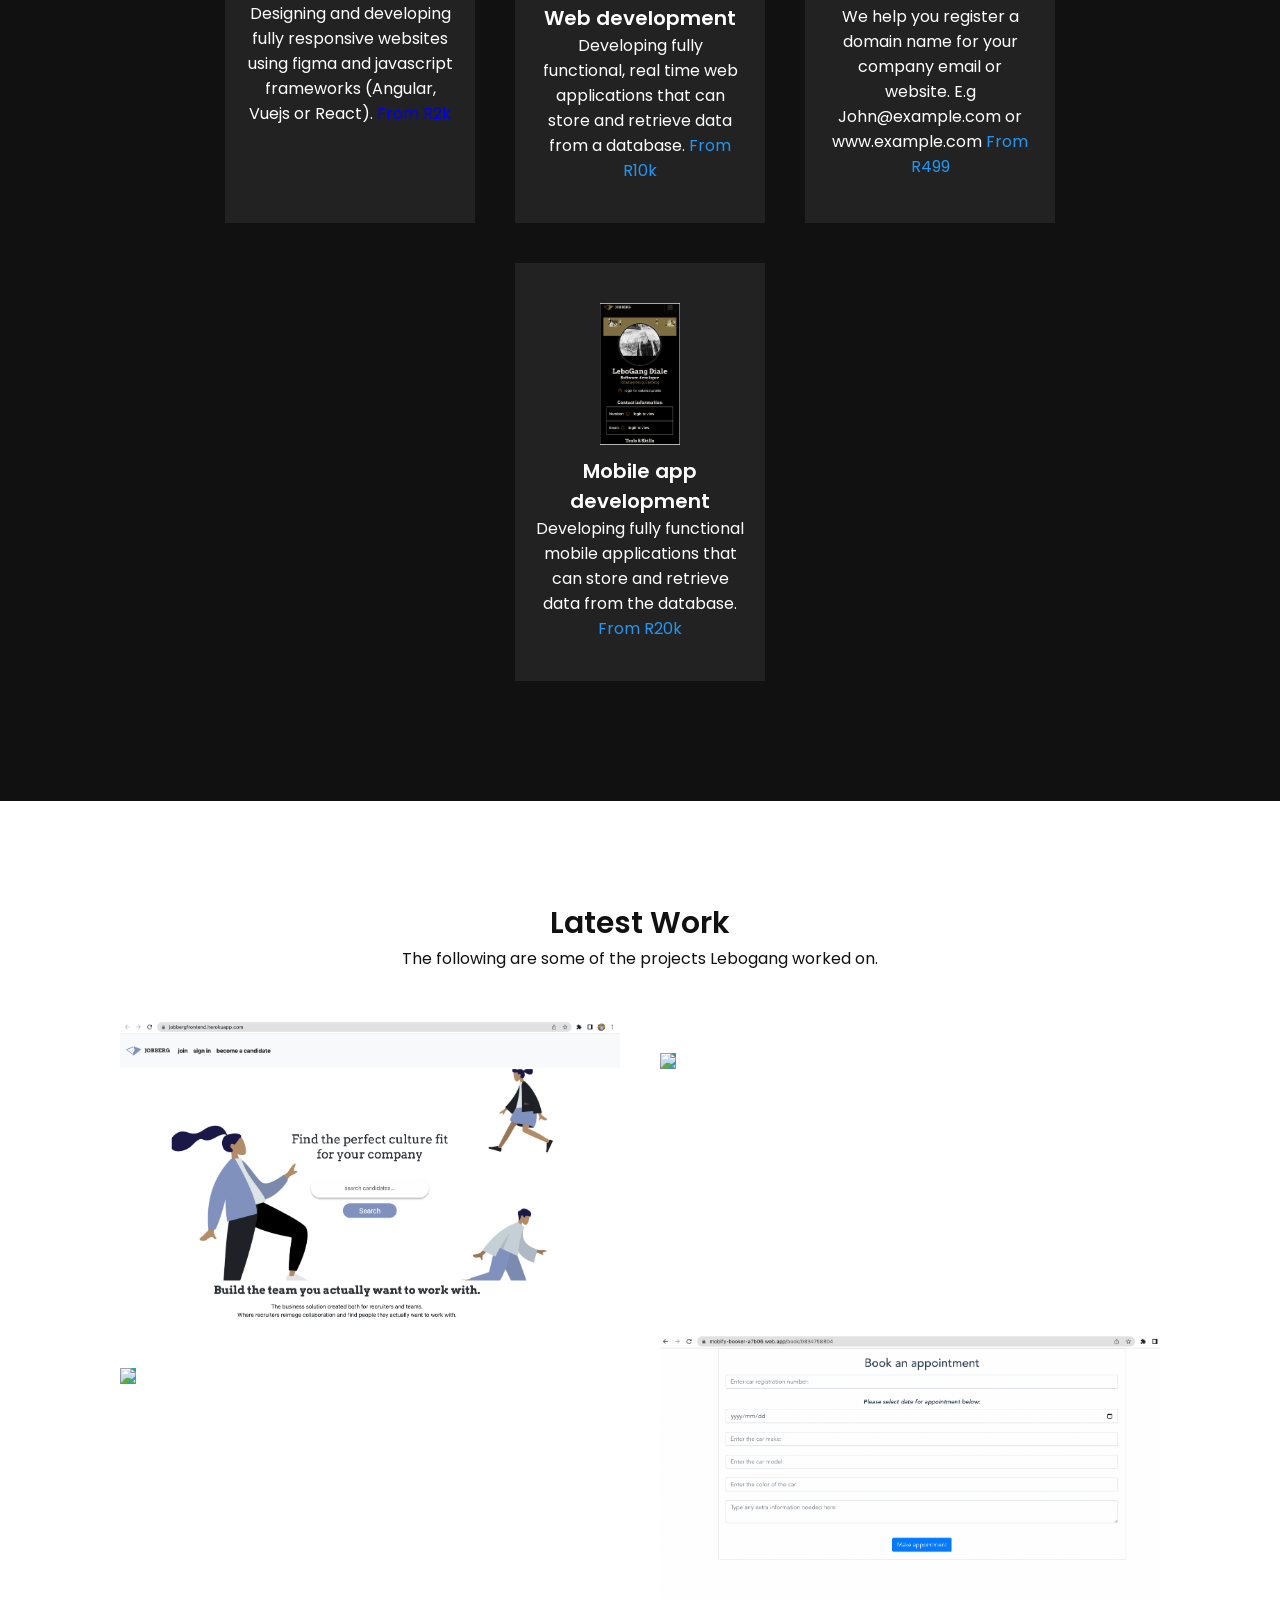
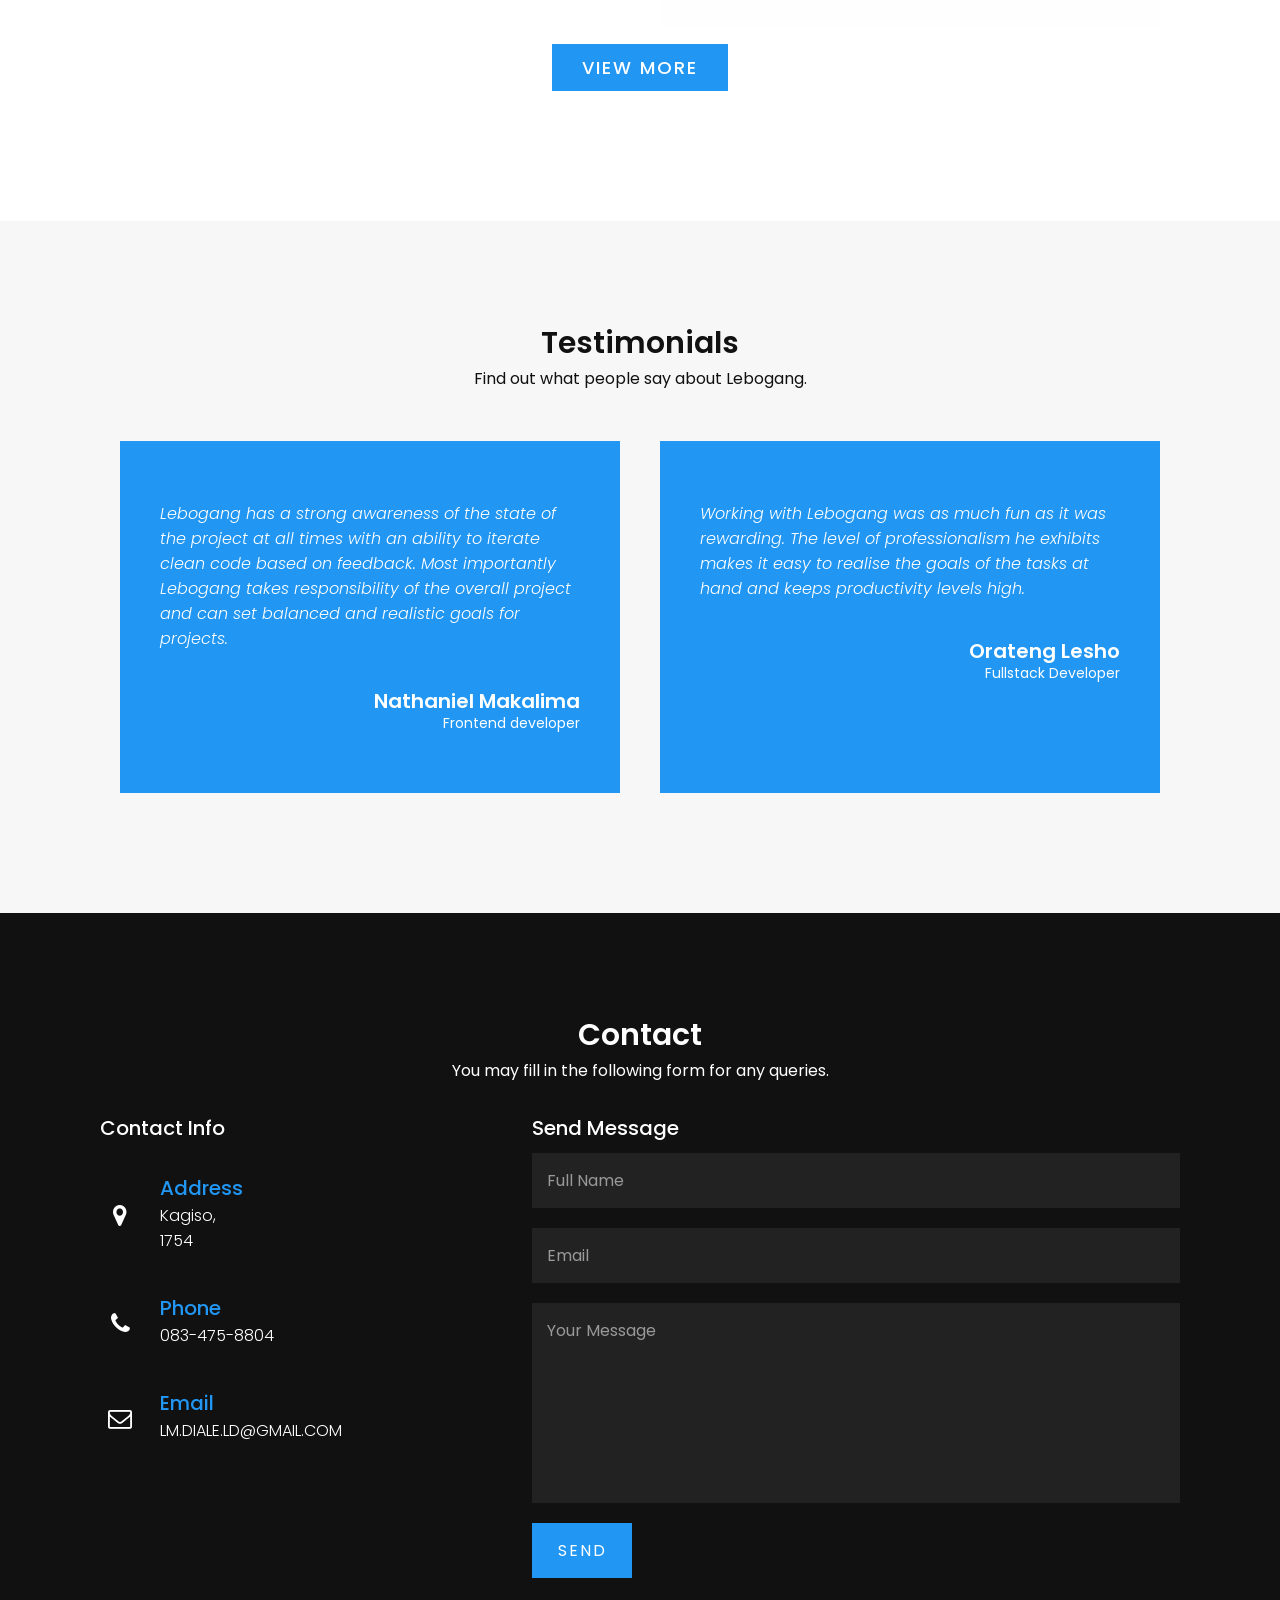
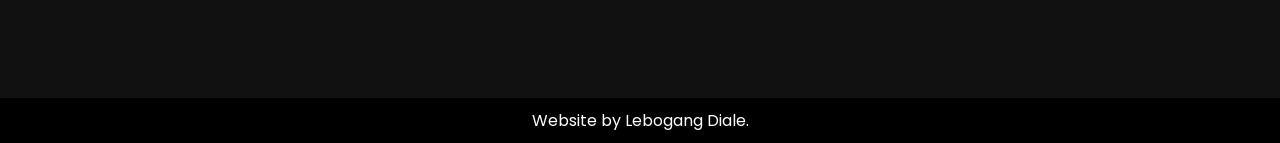
==== commit 04242ac5: "added" ====
--- a/index.html
+++ b/index.html
@@ -65,7 +65,7 @@
 	  <div class="servicesBx">
 	    <img src="movie.png" style="margin-bottom: 4px">
 		<h2>Web design</h2>
-		<p>Designing and developing fully responsive websites using figma and javascript frameworks (Angular, Vuejs or React).<span class="price"> From R2k</span></p>
+		<p>Designing and developing fully responsive websites using figma and javascript frameworks (Angular, Vuejs or React).<span class="price" style="color: blue"> From R2k</span></p>
 	  </div>
 	  <div class="servicesBx">
 	    <img src="jobberg.png" style="margin-bottom: 4px">
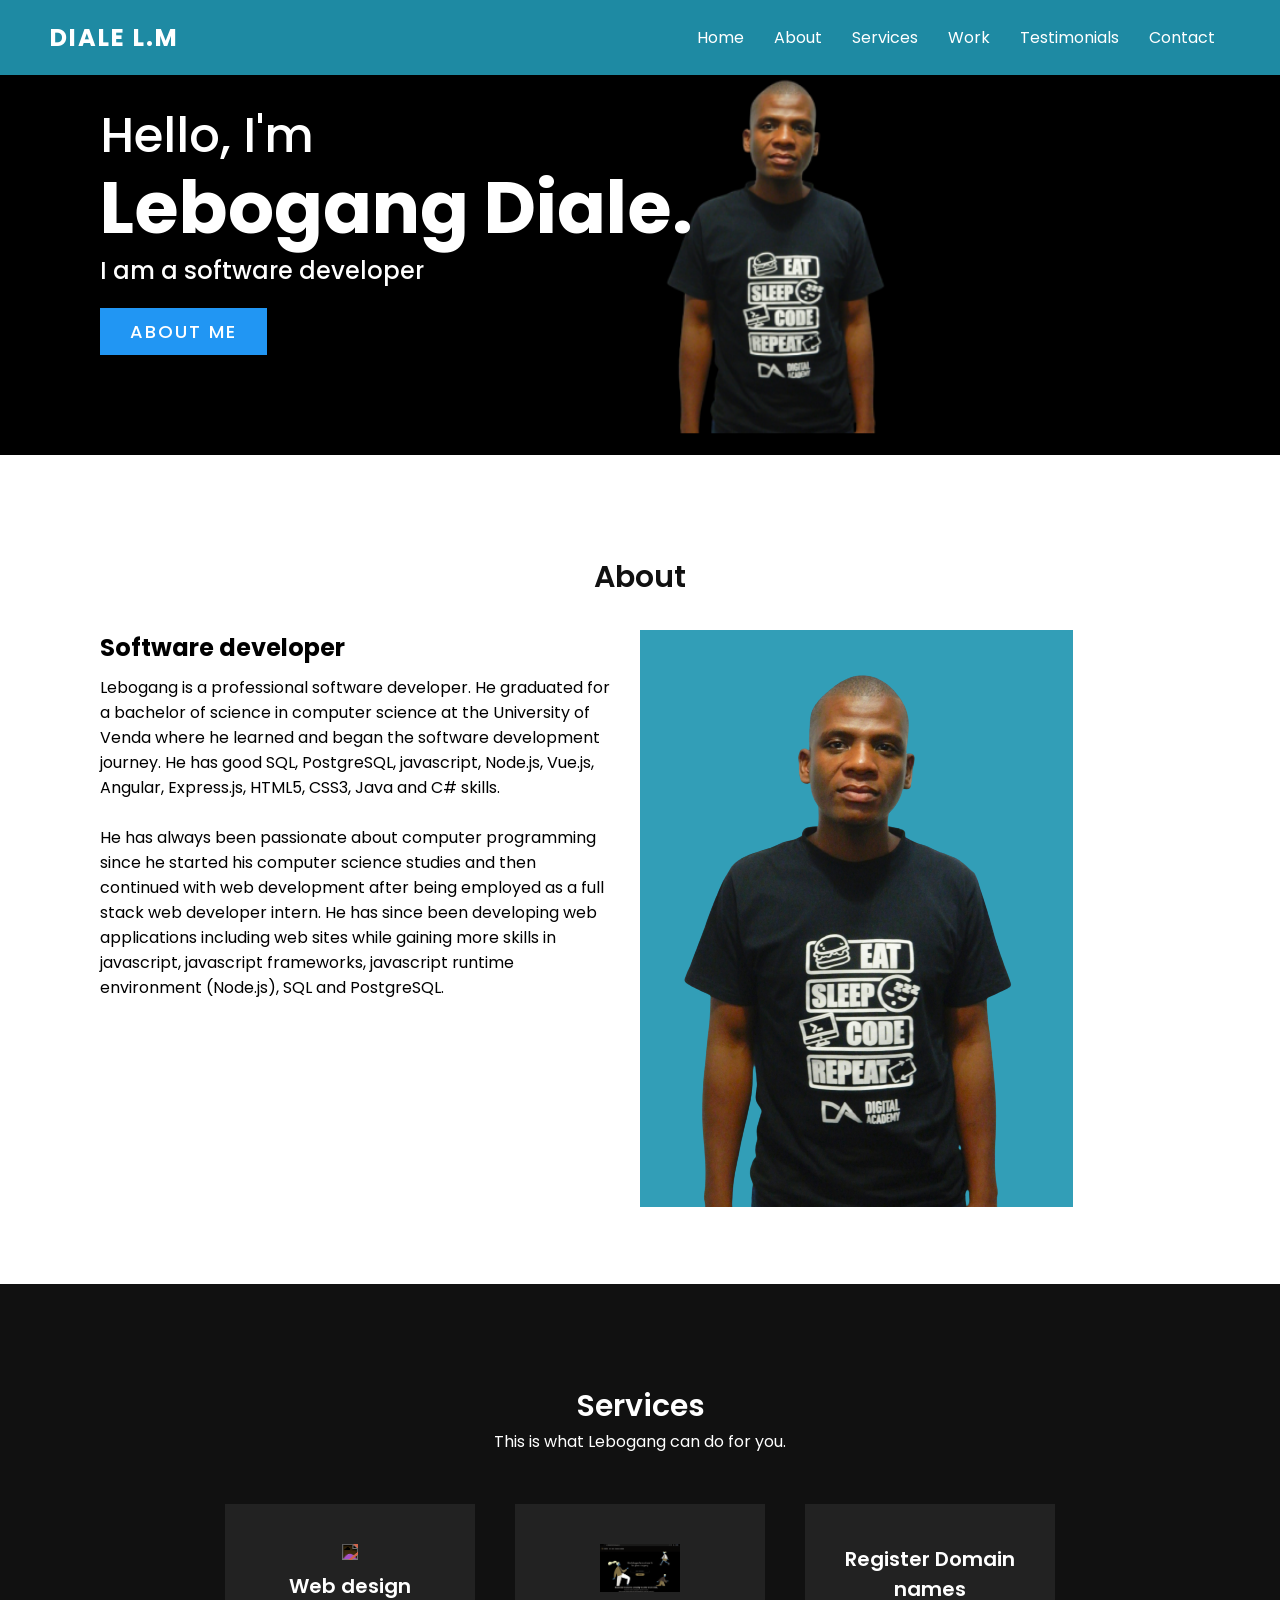
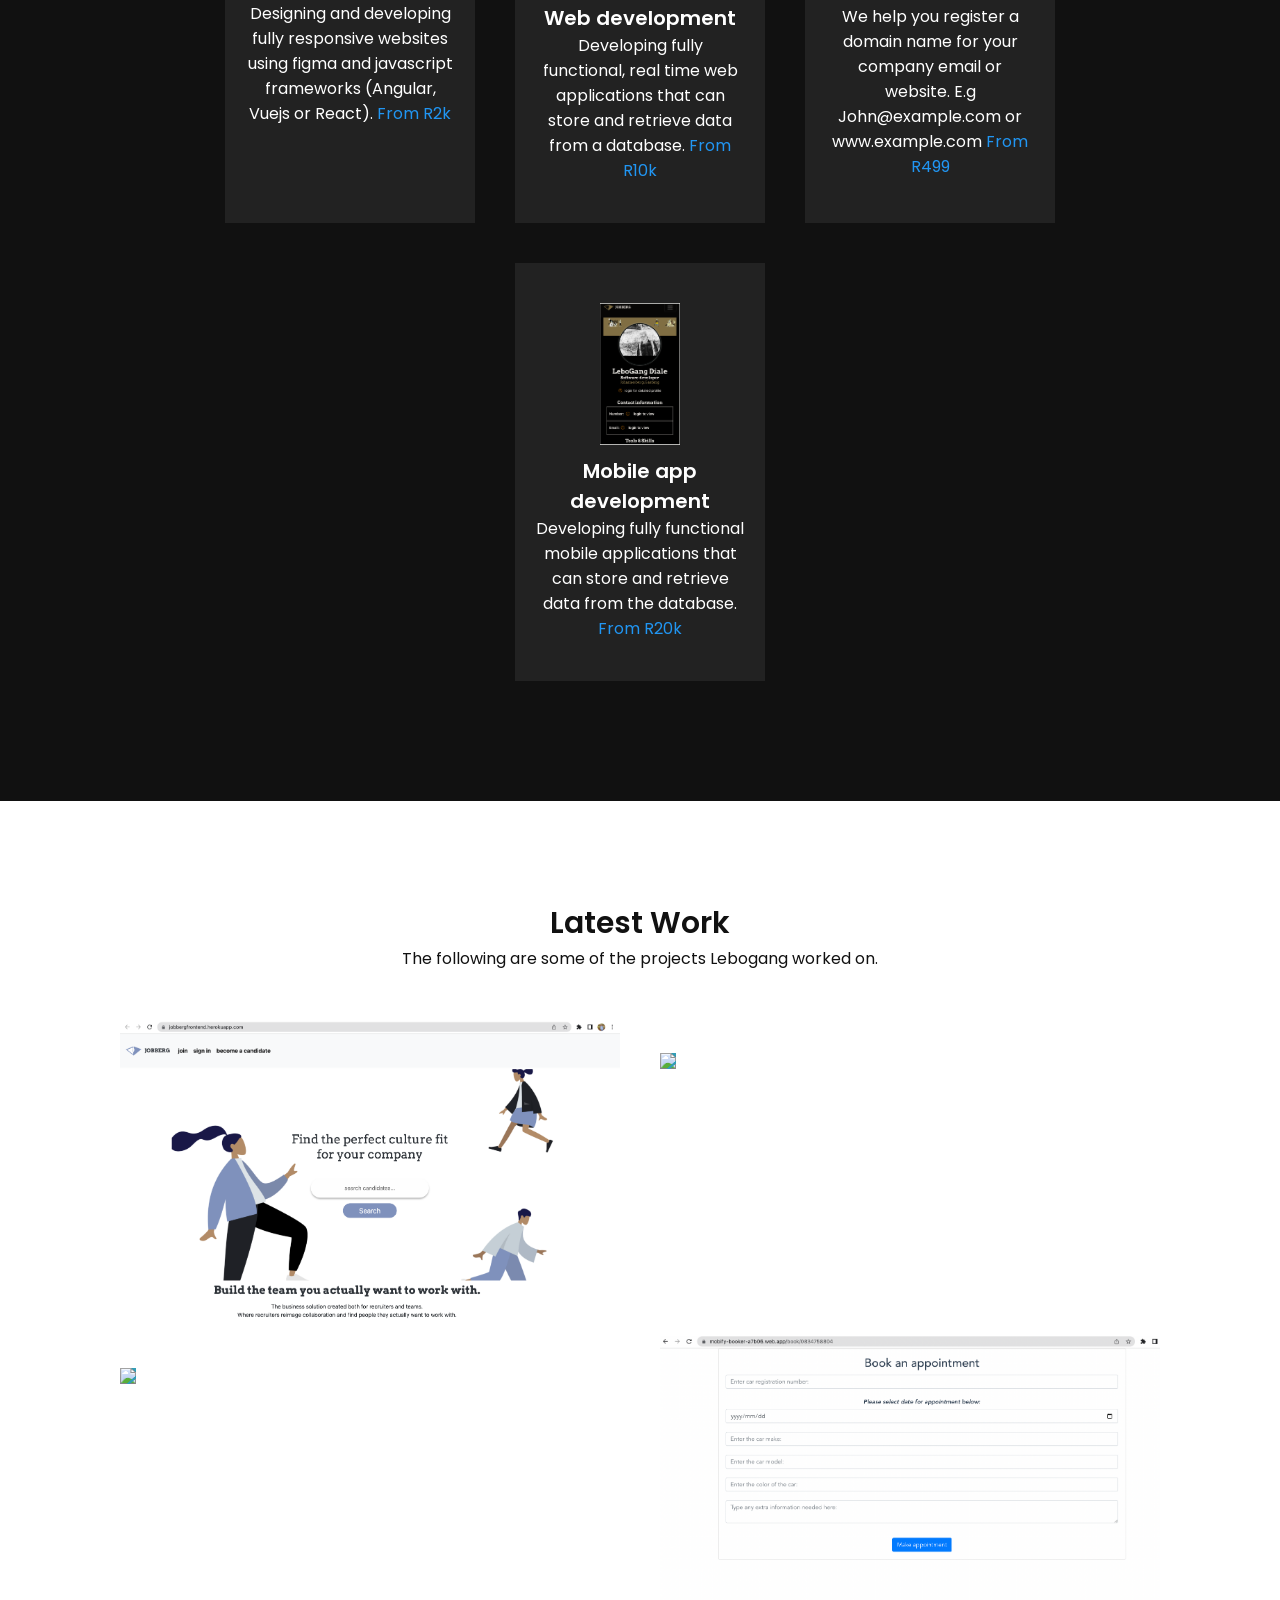
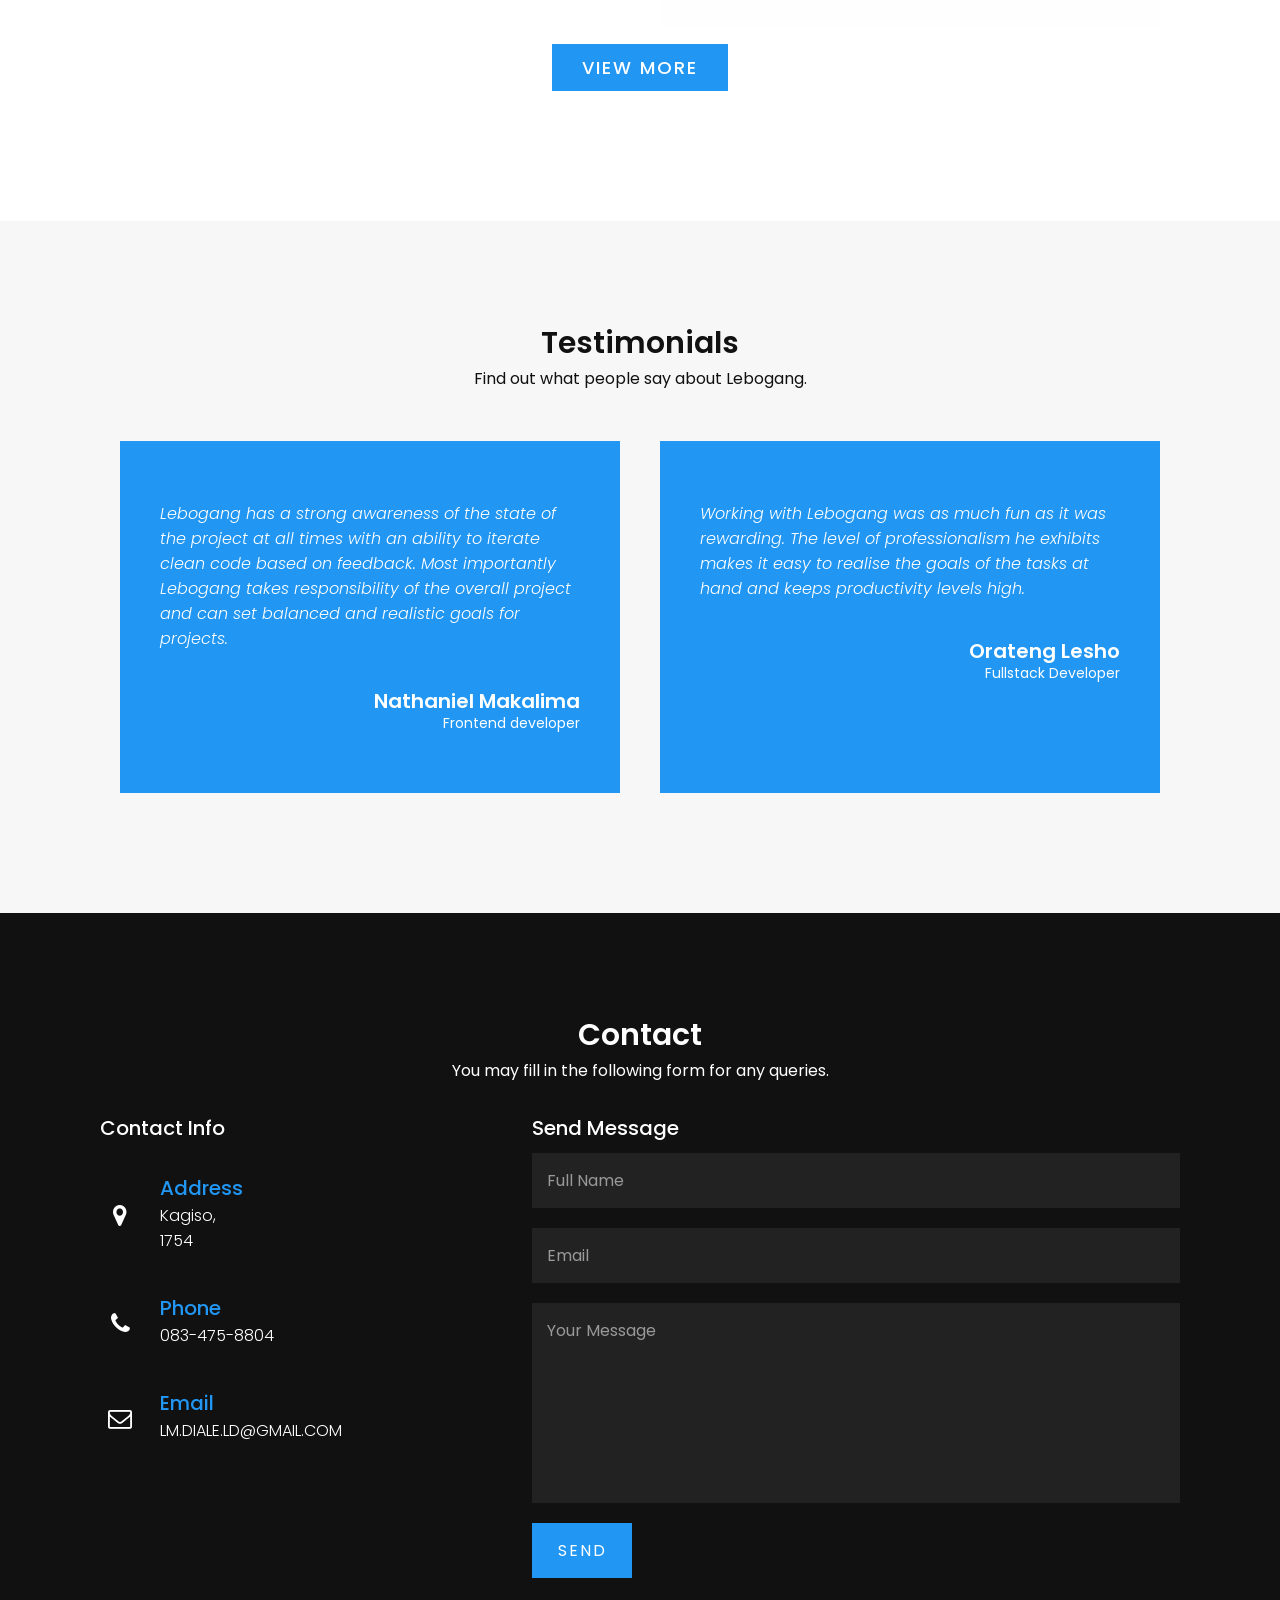
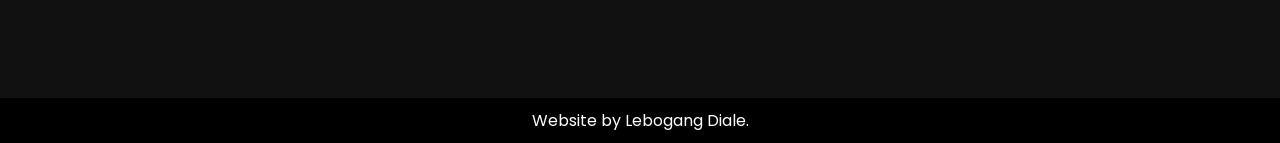
==== commit edadc03a: "added" ====
--- a/index.html
+++ b/index.html
@@ -65,7 +65,7 @@
 	  <div class="servicesBx">
 	    <img src="movie.png" style="margin-bottom: 4px">
 		<h2>Web design</h2>
-		<p>Designing and developing fully responsive websites using figma and javascript frameworks (Angular, Vuejs or React).<span class="price" style="color: blue"> From R2k</span></p>
+		<p>Designing and developing fully responsive websites using figma and javascript frameworks (Angular, Vuejs or React).<span class="price"> From R2k</span></p>
 	  </div>
 	  <div class="servicesBx">
 	    <img src="jobberg.png" style="margin-bottom: 4px">
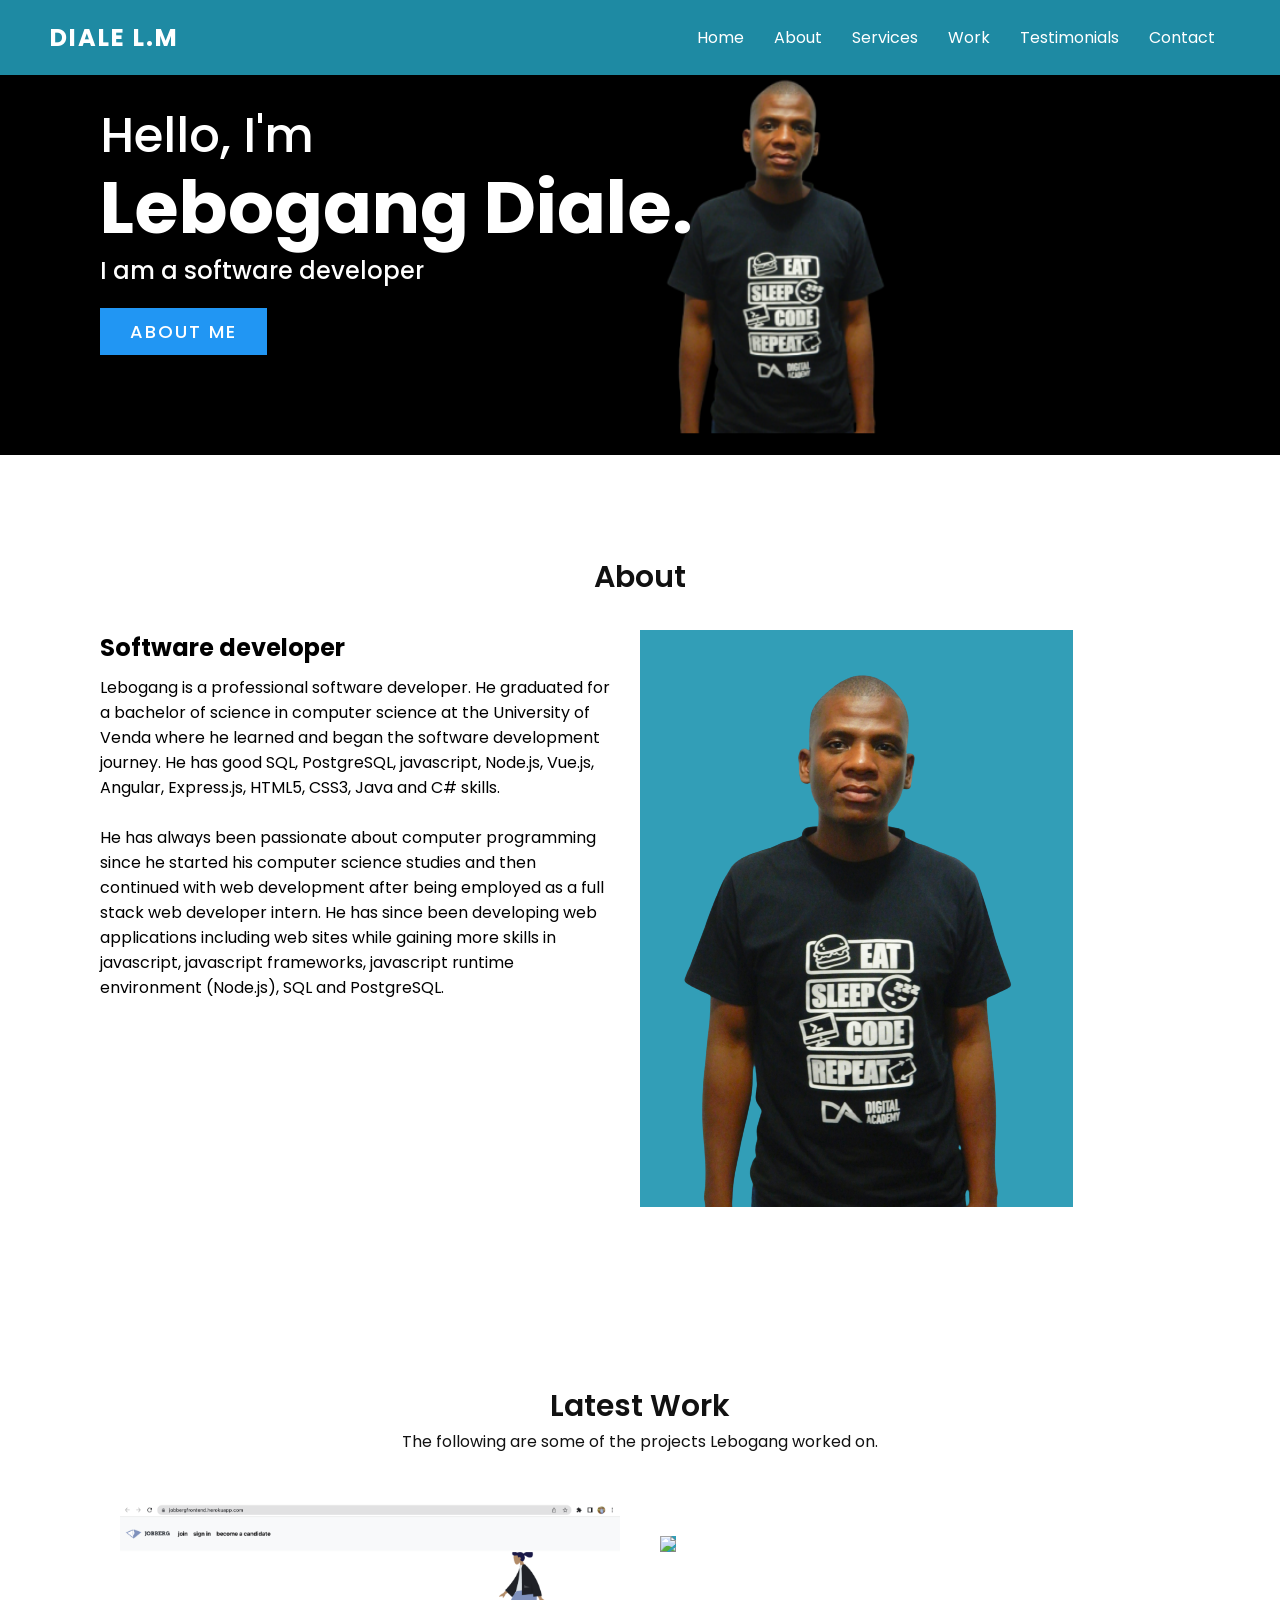
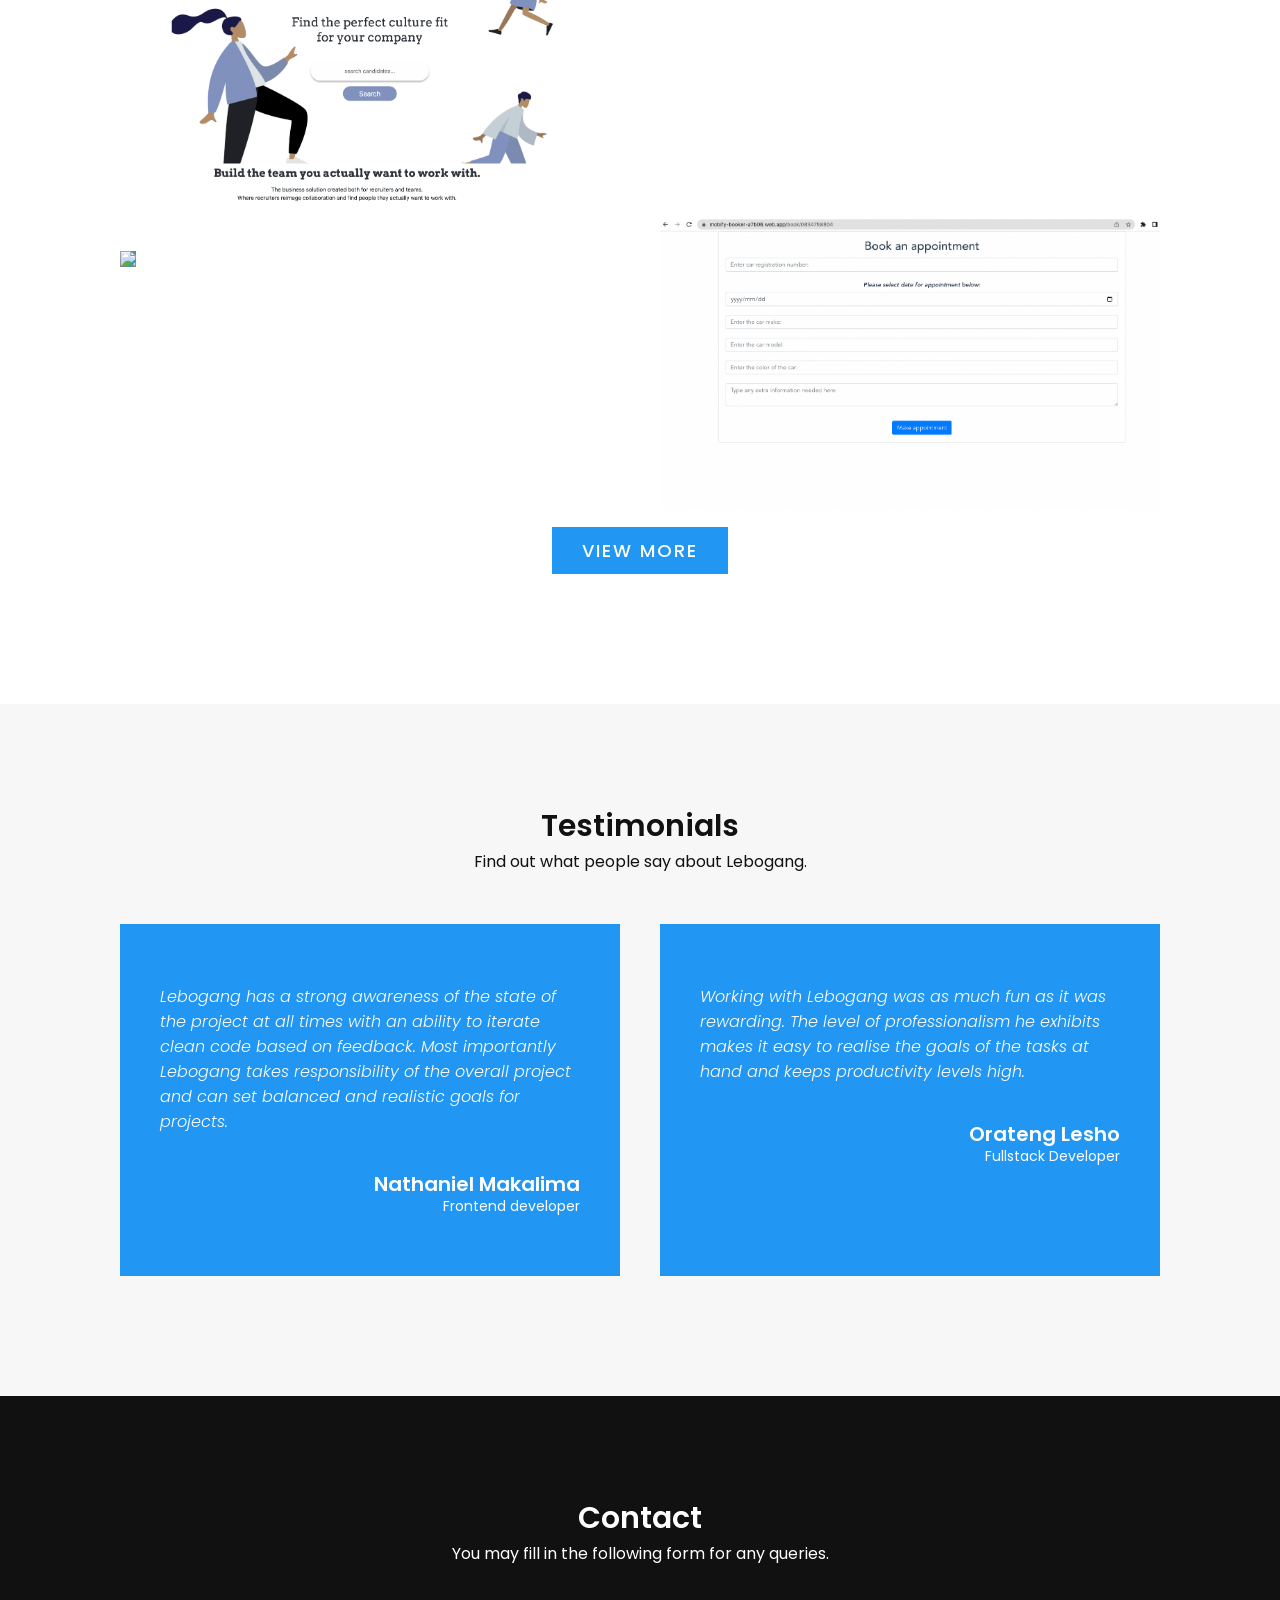
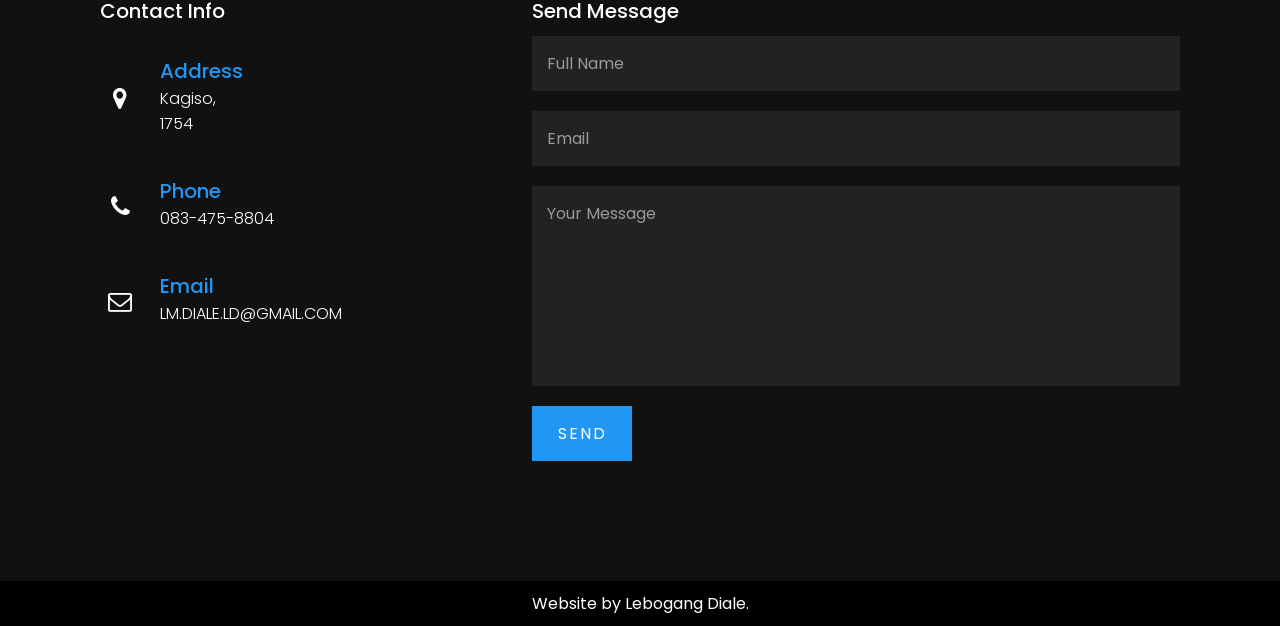
==== commit c5ac2352: "Update index.html" ====
--- a/index.html
+++ b/index.html
@@ -56,7 +56,7 @@
 	</div>
   </section>
   
-  <section class="services" id="services">
+  <!--<section class="services" id="services">
     <div class="heading white">
 	  <h2>Services</h2>
 	  <p>This is what Lebogang can do for you.</p>
@@ -82,7 +82,7 @@
 		<p>Developing fully functional mobile applications that can store and retrieve data from the database.<span class="price"> From R20k</span></p>
 	  </div>
 	</div>
-  </section>
+  </section>-->
   
   <section class="work" id="work">
     <div class="heading">
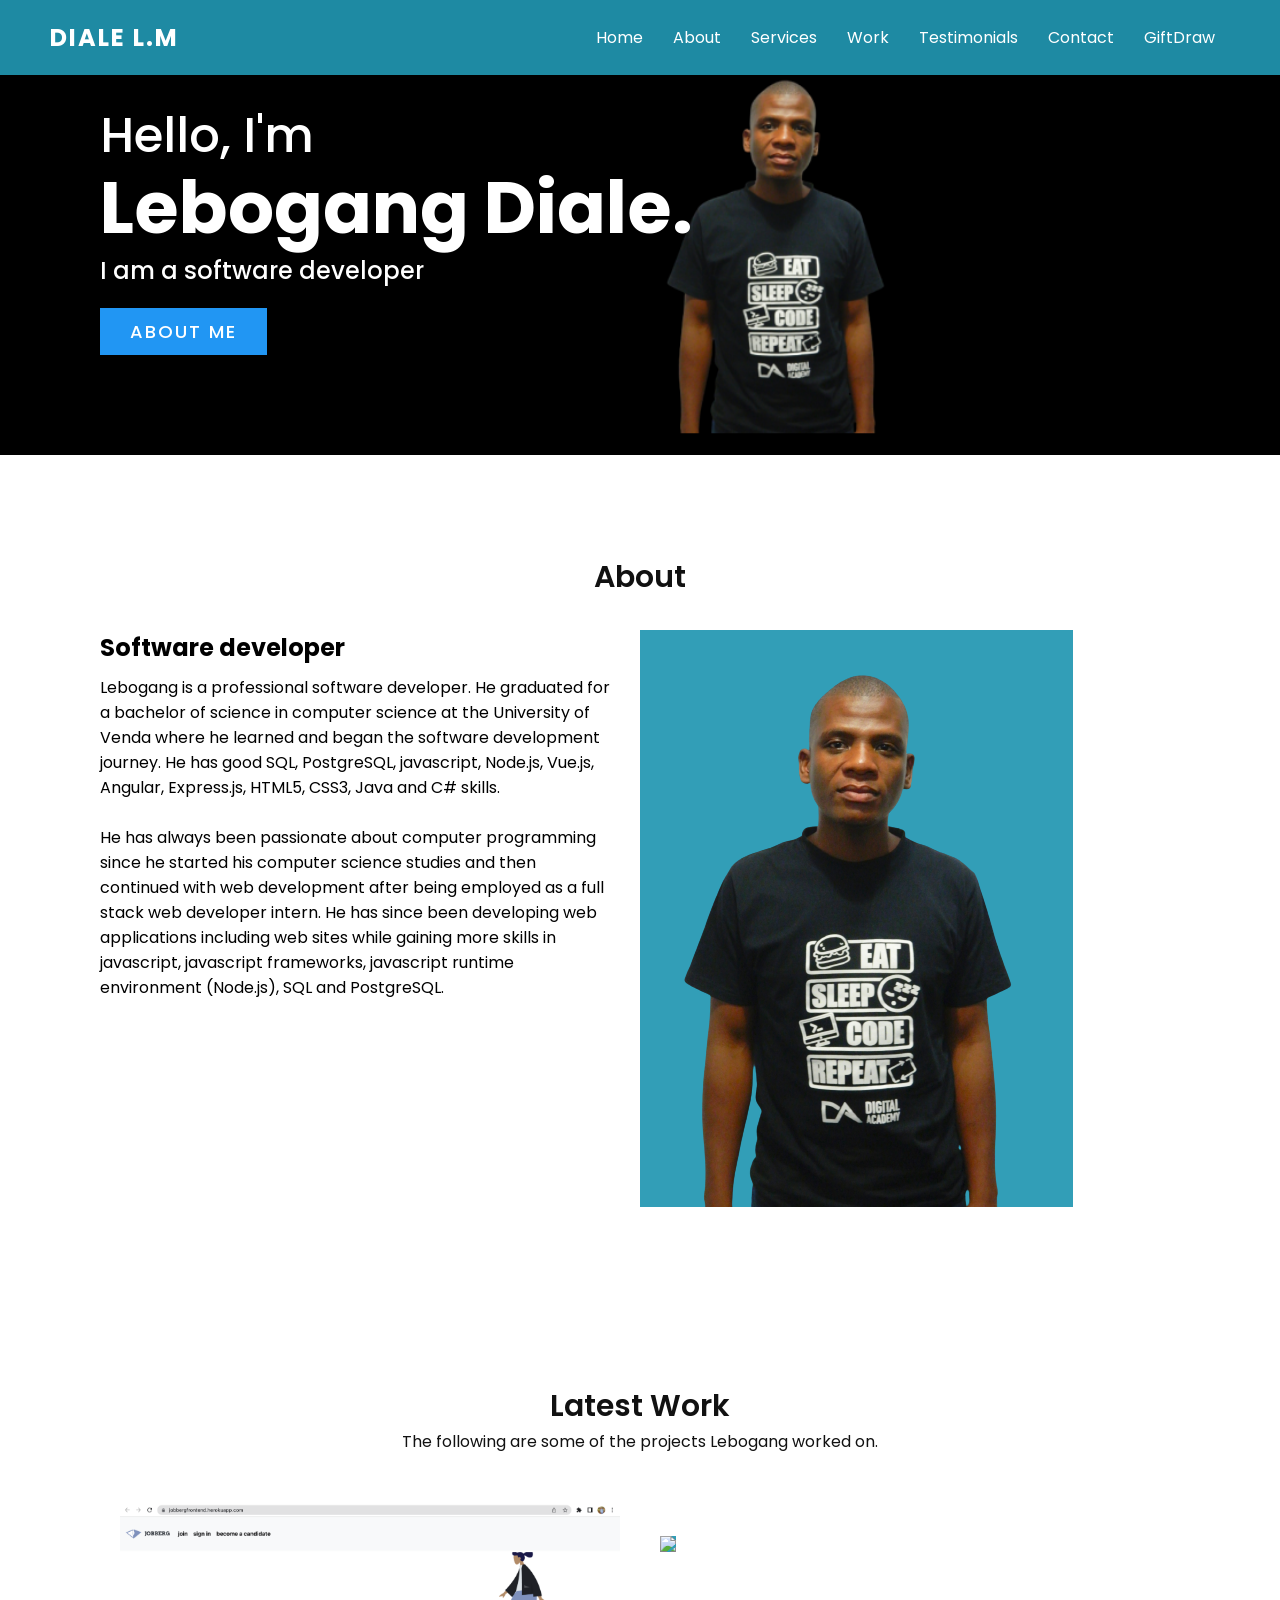
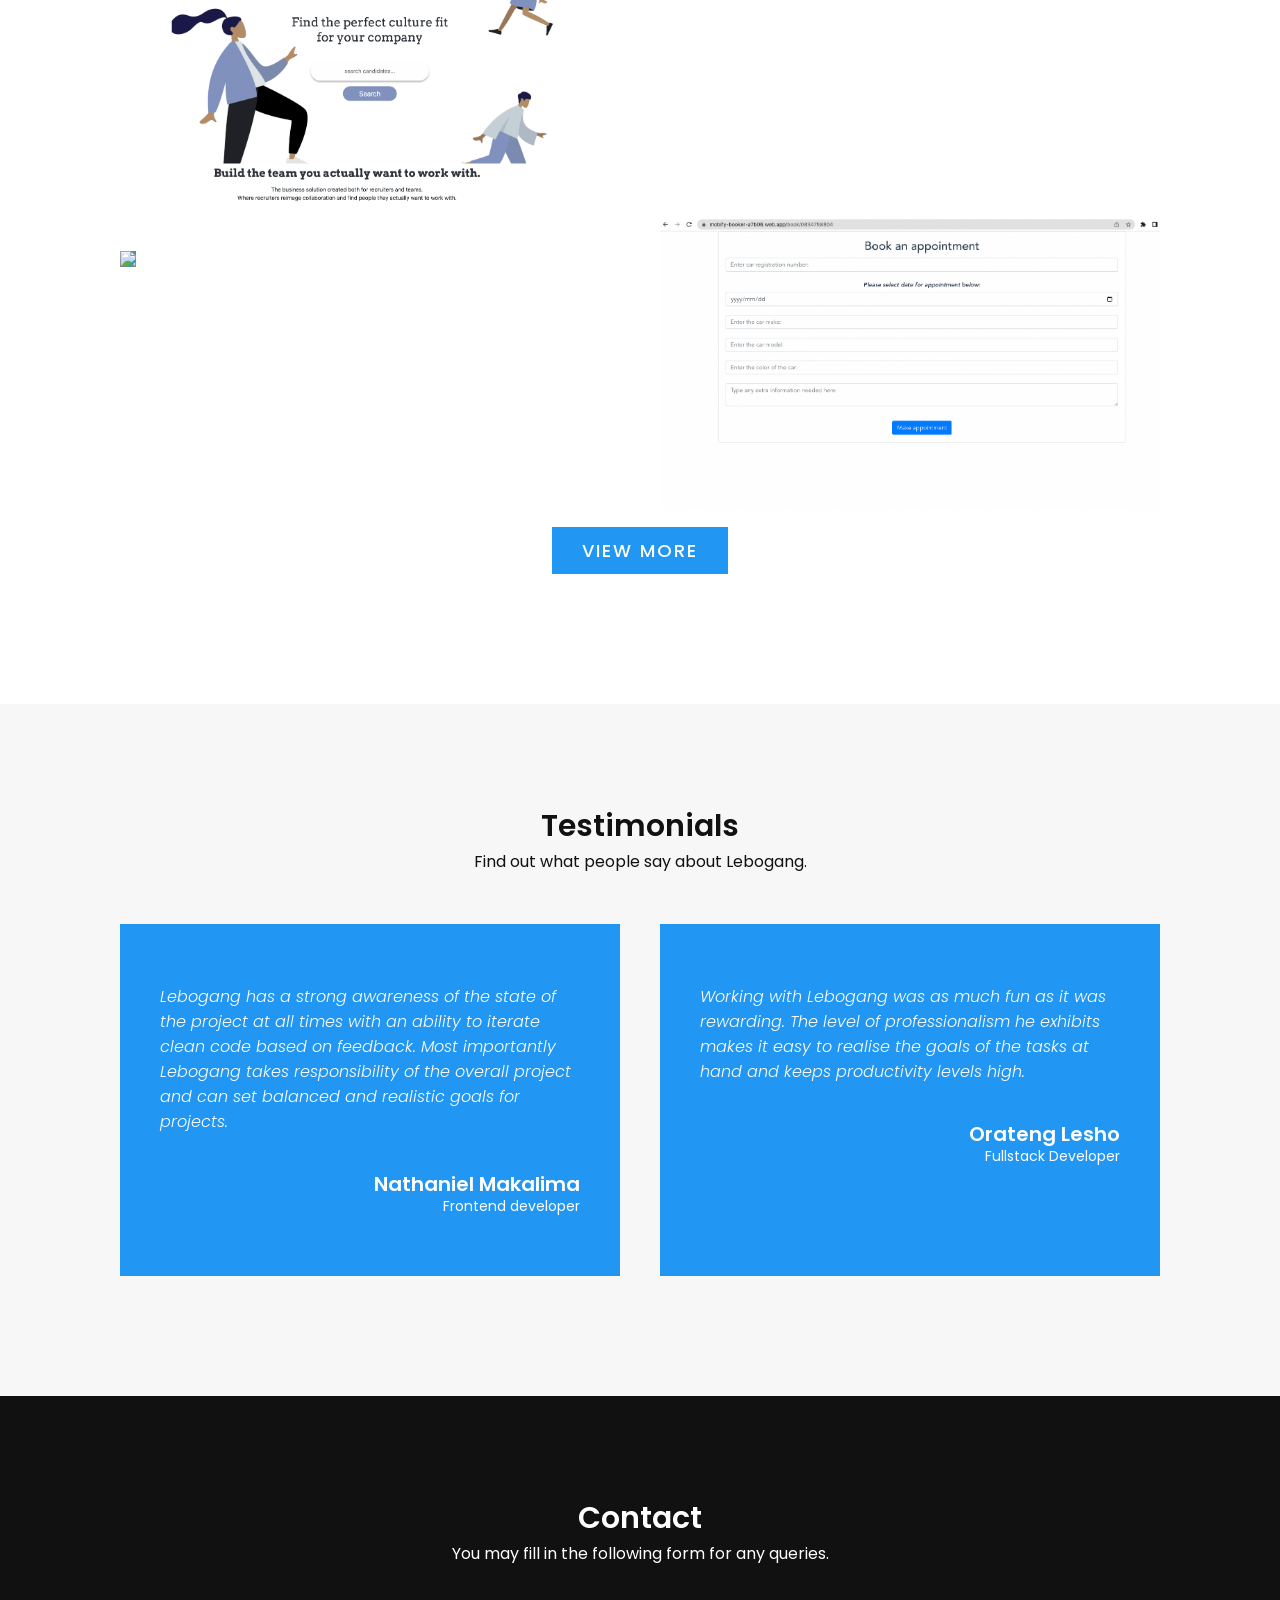
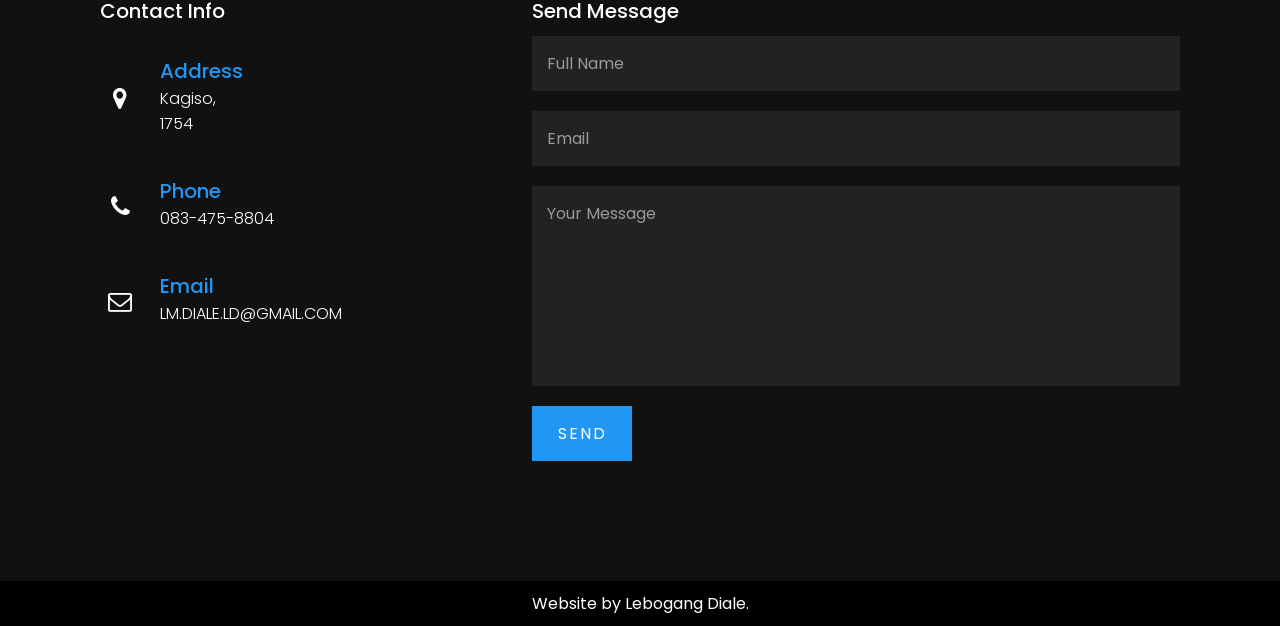
==== commit 10ff4a98: "Update index.html" ====
--- a/index.html
+++ b/index.html
@@ -25,6 +25,9 @@
 	  <li><a href="#work"  onclick="toggleMenu();">Work</a></li>
 	  <li><a href="#testimonial"  onclick="toggleMenu();">Testimonials</a></li>
 	  <li><a href="#contact"  onclick="toggleMenu();">Contact</a></li>
+	  <li>
+      <a href="gift-draw.html" onclick="toggleMenu();">GiftDraw</a>
+</li>
 	</ul>
   </header> 
   
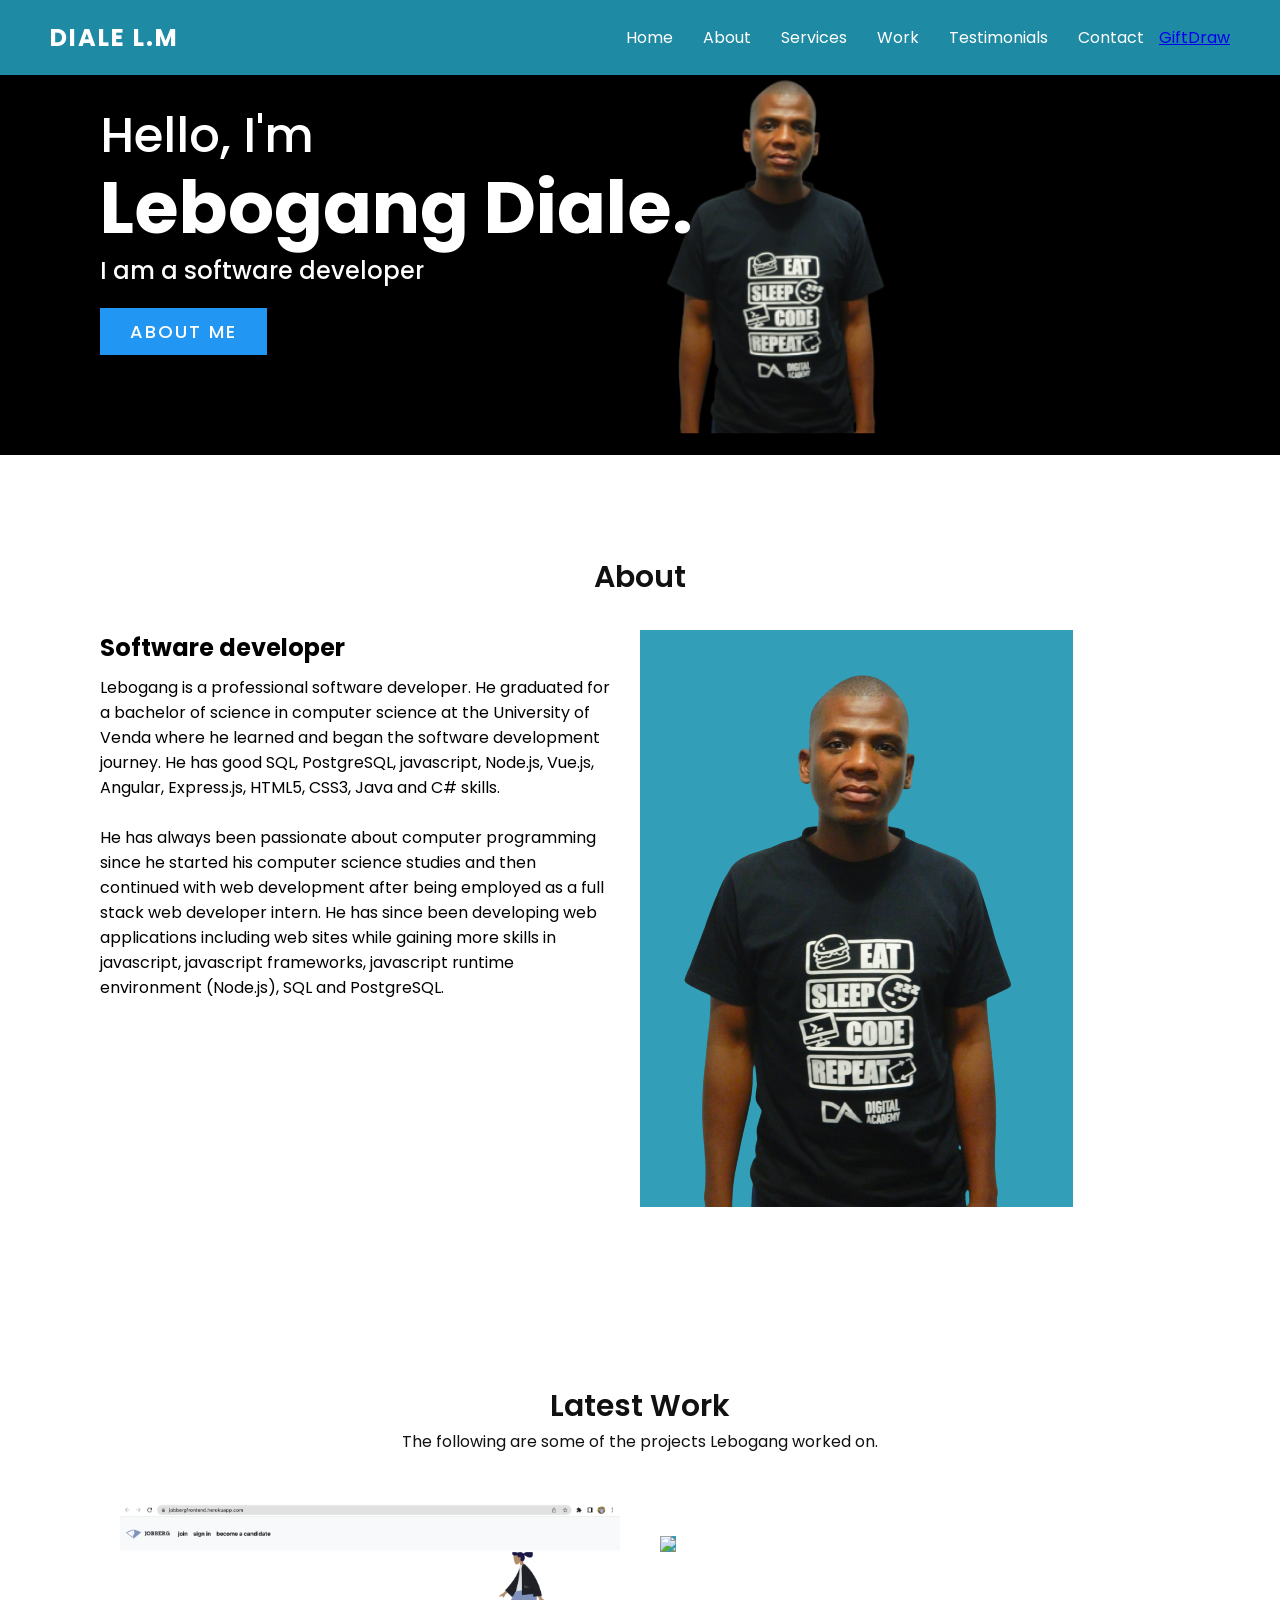
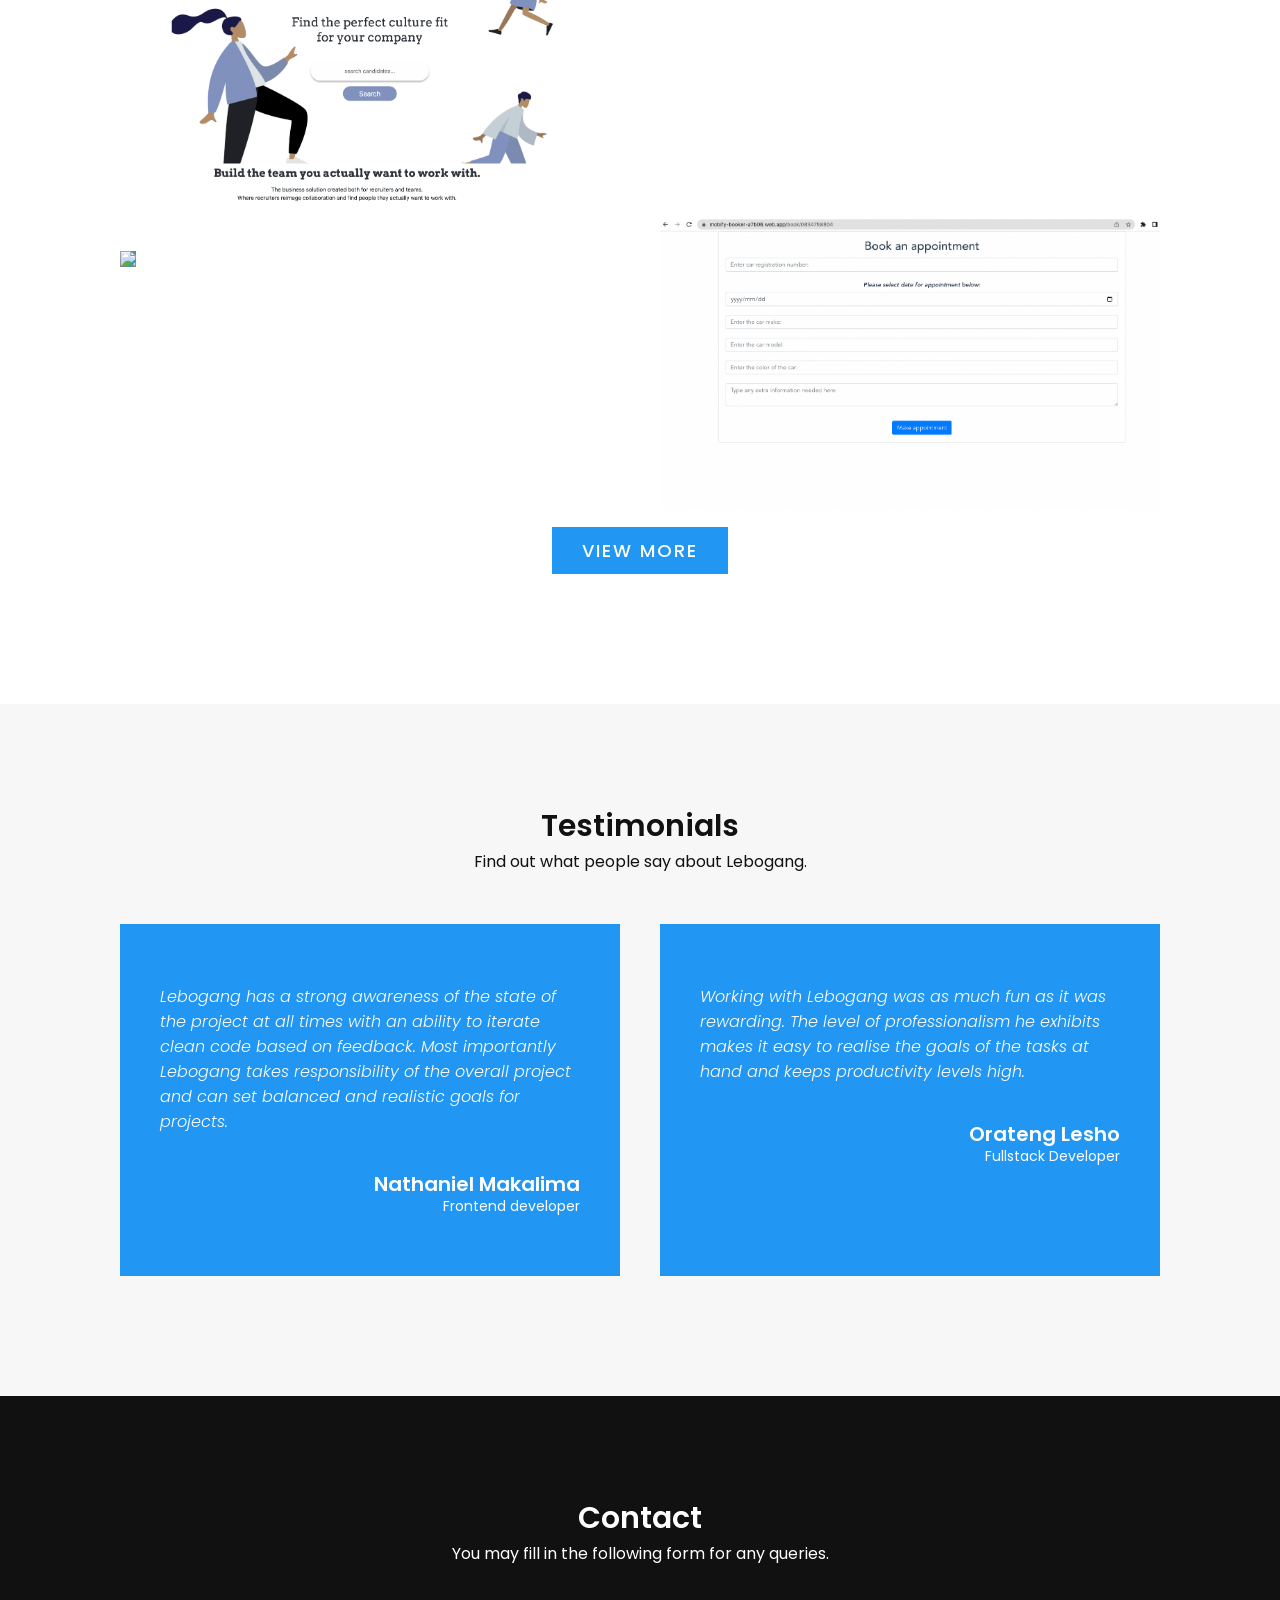
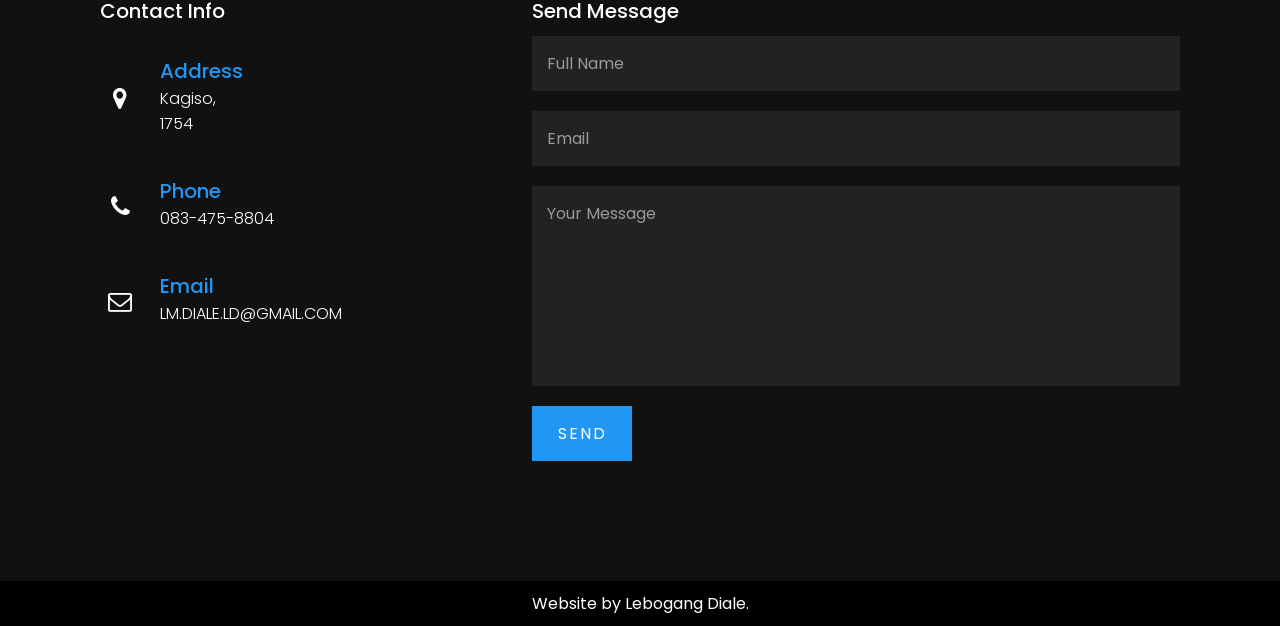
==== commit 1df8284c: "Update index.html" ====
--- a/index.html
+++ b/index.html
@@ -25,7 +25,6 @@
 	  <li><a href="#work"  onclick="toggleMenu();">Work</a></li>
 	  <li><a href="#testimonial"  onclick="toggleMenu();">Testimonials</a></li>
 	  <li><a href="#contact"  onclick="toggleMenu();">Contact</a></li>
-	  <li>
       <a href="gift-draw.html" onclick="toggleMenu();">GiftDraw</a>
 </li>
 	</ul>
